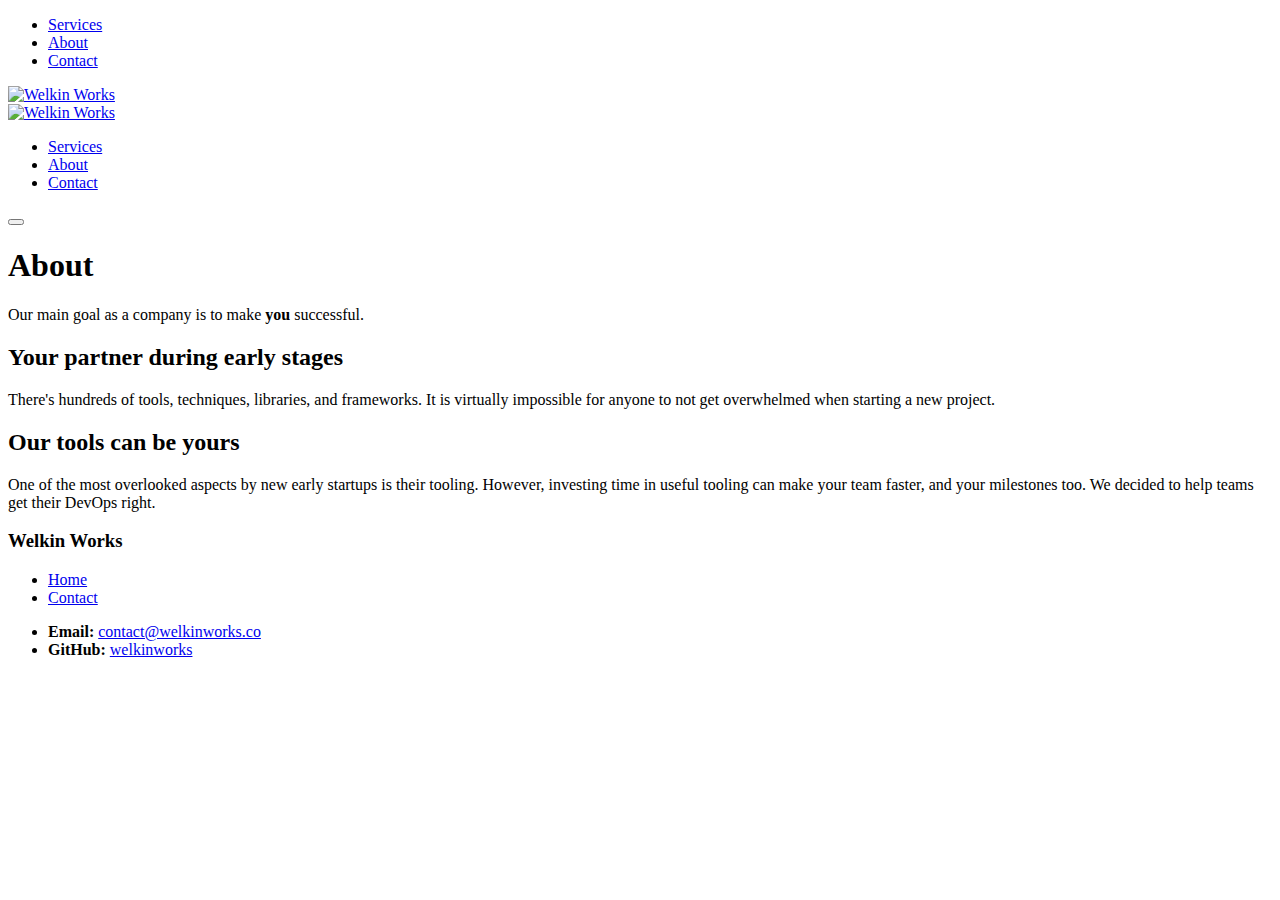
==== about/index.html @ 1e44976d "Updated index" ====
<!DOCTYPE html>
<html lang="en">

<head>
  






  <meta charset="utf-8">
  <meta http-equiv="x-ua-compatible" content="ie=edge">
  <title>About - Welkin Works</title>
  <meta name="viewport" content="width=device-width, initial-scale=1">
  
  <link rel="icon" href="/welkinworks.co/favicon-32x32.png">

  
  
  
  <link rel="stylesheet" href="/welkinworks.co/css/style.min.2967b8a50ca67b5256942f44239d432f8e8f567aa8e4707b174c8a6db2c1feaa.css">
  

  



</head>

<body class='page page-default-single'>
  






  <div id="main-menu-mobile" class="main-menu-mobile">
  <ul>
    
    
    <li class="menu-item-services">
      <a href="welkinworks.co/services/">
        <span>Services</span>
      </a>
    </li>
    
    <li class="menu-item-about active">
      <a href="welkinworks.co/about/">
        <span>About</span>
      </a>
    </li>
    
    <li class="menu-item-contact">
      <a href="welkinworks.co/contact/">
        <span>Contact</span>
      </a>
    </li>
    
  </ul>
</div>
  <div class="wrapper">
    <div class='header'>
  <div class="container">
    <div class="logo">
      <a href="welkinworks.co"><img alt="Welkin Works" src="/welkinworks.co/images/welkin-works-logo.svg" /></a>
    </div>
    <div class="logo-mobile">
      <a href="welkinworks.co"><img alt="Welkin Works" src="/welkinworks.co/images/logo-mobile.svg" /></a>
    </div>
    <div id="main-menu" class="main-menu">
  <ul>
    
    
    <li class="menu-item-services">
      <a href="welkinworks.co/services/">
        
        <span>Services</span>
      </a>
    </li>
    
    <li class="menu-item-about active">
      <a href="welkinworks.co/about/">
        
        <span>About</span>
      </a>
    </li>
    
    <li class="menu-item-contact">
      <a href="welkinworks.co/contact/">
        
        <span>Contact</span>
      </a>
    </li>
    
  </ul>
</div>
    <button id="toggle-main-menu-mobile" class="hamburger hamburger--slider" type="button" aria-label="Mobile Menu">
  <span class="hamburger-box">
    <span class="hamburger-inner"></span>
  </span>
</button>
  </div>
</div>

    
<div class="container pb-6 pt-6 pt-md-10 pb-md-10">
  <div class="row justify-content-start">
    <div class="col-12 col-md-8">
      <div class="service service-single">
        <h1 class="title">About</h1>
        <div class="content"><p>Our main goal as a company is to make <strong>you</strong> successful.</p>
<h2 id="your-partner-during-early-stages">Your partner during early stages</h2>
<p>There's hundreds of tools, techniques, libraries, and frameworks. It is
virtually impossible for anyone to not get overwhelmed when starting a new
project.</p>
<h2 id="our-tools-can-be-yours">Our tools can be yours</h2>
<p>One of the most overlooked aspects by new early startups is their tooling.
However, investing time in useful tooling can make your team faster, and
your milestones too. We decided to help teams get their DevOps right.</p>
</div>
      </div>
    </div>
  </div>
</div>

  </div>

  <div class="footer">
  <div class="container">
    <div class="row">
      <div class="col-12">
        <div class="footer-inner">
          <h3 class="footer-title">Welkin Works</h3>
          <ul>
            
            
            <li class="menu-item-home">
              <a href="welkinworks.co/">
                Home
              </a>
            </li>
            
            <li class="menu-item-contact">
              <a href="welkinworks.co/contact/">
                Contact
              </a>
            </li>
            
          </ul>
        </div>
      </div>
    </div>
  </div>
</div>
  <div class="sub-footer">
  <div class="container">
    <div class="row">
      <div class="col-12">
        <div class="sub-footer-inner">
          <ul>
            

            
            <li>
              <strong>Email: </strong>
              <a href="mailto:contact@welkinworks.co">
                contact@welkinworks.co
              </a>
            </li>
            

            
            <li>
              <strong>GitHub: </strong>
              <a href="https://github.com/welkinworks">
                welkinworks
              </a>
            </li>
            
          </ul>
          
        </div>
      </div>
    </div>
  </div>
</div>


  

  
  

  
  <script type="text/javascript" src="/welkinworks.co/js/scripts.min.bf1e1f7ae8e03db5f012356e825843facdff51c0a559cb0d27fe2bbe1db405c2.js"></script>
  

  






  
  <link href="https://fonts.googleapis.com/css?family=DM+Serif+Display&display=swap" rel="stylesheet">
</body>

</html>
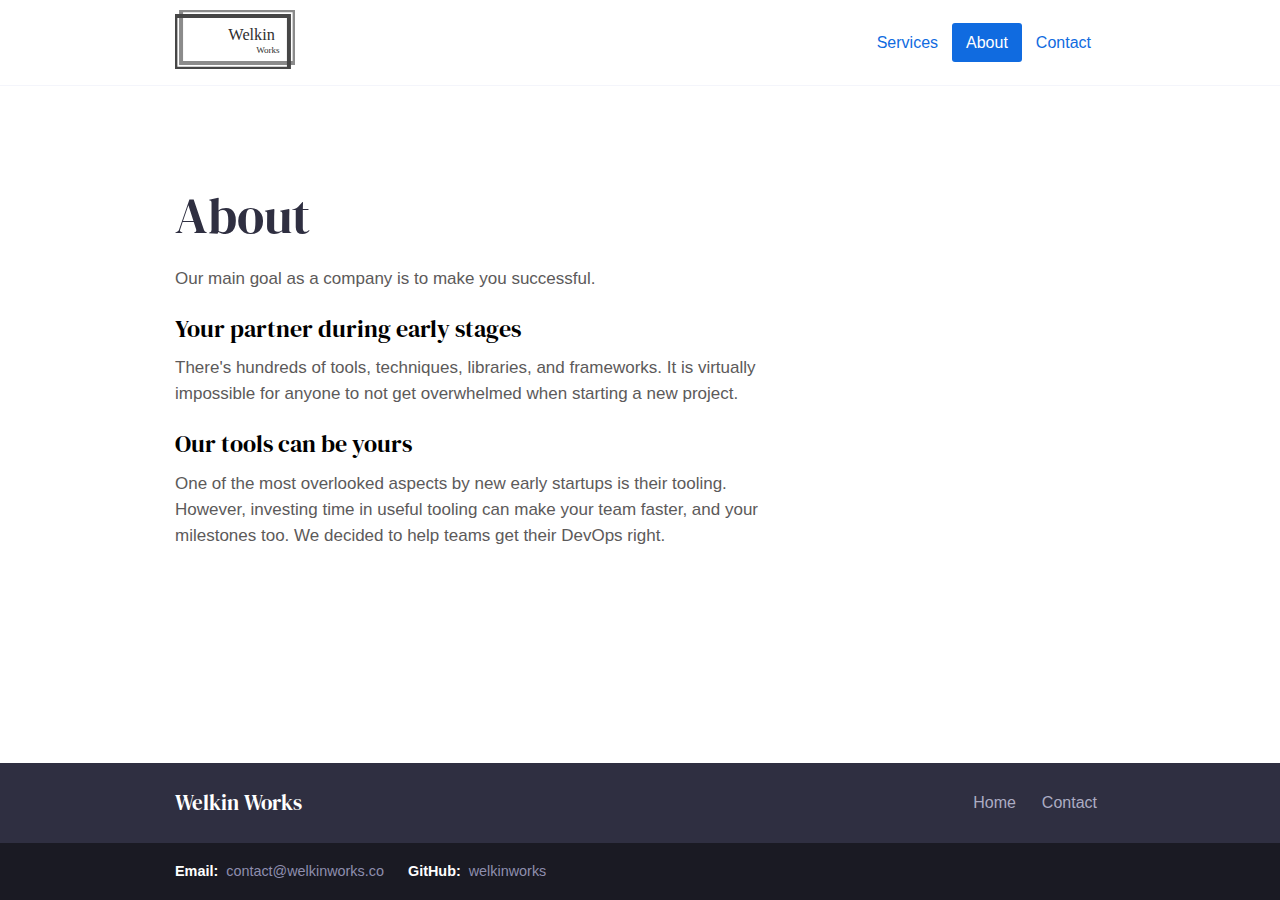
==== commit cbc19040: "Updated base url" ====
--- a/about/index.html
+++ b/about/index.html
@@ -14,12 +14,12 @@
   <title>About - Welkin Works</title>
   <meta name="viewport" content="width=device-width, initial-scale=1">
   
-  <link rel="icon" href="/welkinworks.co/favicon-32x32.png">
-
-  
-  
-  
-  <link rel="stylesheet" href="/welkinworks.co/css/style.min.2967b8a50ca67b5256942f44239d432f8e8f567aa8e4707b174c8a6db2c1feaa.css">
+  <link rel="icon" href="/favicon-32x32.png">
+
+  
+  
+  
+  <link rel="stylesheet" href="/css/style.min.403ed0ce31918770ffef5a52ab2bcefbfaa8325cd9ad7147a4f3c13bf2854dc5.css">
   
 
   
@@ -41,19 +41,19 @@
     
     
     <li class="menu-item-services">
-      <a href="welkinworks.co/services/">
+      <a href="/services/">
         <span>Services</span>
       </a>
     </li>
     
     <li class="menu-item-about active">
-      <a href="welkinworks.co/about/">
+      <a href="/about/">
         <span>About</span>
       </a>
     </li>
     
     <li class="menu-item-contact">
-      <a href="welkinworks.co/contact/">
+      <a href="/contact/">
         <span>Contact</span>
       </a>
     </li>
@@ -64,31 +64,33 @@
     <div class='header'>
   <div class="container">
     <div class="logo">
-      <a href="welkinworks.co"><img alt="Welkin Works" src="/welkinworks.co/images/welkin-works-logo.svg" /></a>
+      <a href="https://welkinworks.co/" type="image/svg+xml">
+          <img alt="Welkin Works" src="/images/welkin-works-logo.svg" />
+      </a>
     </div>
     <div class="logo-mobile">
-      <a href="welkinworks.co"><img alt="Welkin Works" src="/welkinworks.co/images/logo-mobile.svg" /></a>
+      <a href="https://welkinworks.co/"><img alt="Welkin Works" src="/images/logo-mobile.svg" /></a>
     </div>
     <div id="main-menu" class="main-menu">
   <ul>
     
     
     <li class="menu-item-services">
-      <a href="welkinworks.co/services/">
+      <a href="/services/">
         
         <span>Services</span>
       </a>
     </li>
     
     <li class="menu-item-about active">
-      <a href="welkinworks.co/about/">
+      <a href="/about/">
         
         <span>About</span>
       </a>
     </li>
     
     <li class="menu-item-contact">
-      <a href="welkinworks.co/contact/">
+      <a href="/contact/">
         
         <span>Contact</span>
       </a>
@@ -137,13 +139,13 @@
             
             
             <li class="menu-item-home">
-              <a href="welkinworks.co/">
+              <a href="/">
                 Home
               </a>
             </li>
             
             <li class="menu-item-contact">
-              <a href="welkinworks.co/contact/">
+              <a href="/contact/">
                 Contact
               </a>
             </li>
@@ -194,7 +196,7 @@
   
 
   
-  <script type="text/javascript" src="/welkinworks.co/js/scripts.min.bf1e1f7ae8e03db5f012356e825843facdff51c0a559cb0d27fe2bbe1db405c2.js"></script>
+  <script type="text/javascript" src="/js/scripts.min.bf1e1f7ae8e03db5f012356e825843facdff51c0a559cb0d27fe2bbe1db405c2.js"></script>
   
 
   
--- a/css/style.min.403ed0ce31918770ffef5a52ab2bcefbfaa8325cd9ad7147a4f3c13bf2854dc5.css
+++ b/css/style.min.403ed0ce31918770ffef5a52ab2bcefbfaa8325cd9ad7147a4f3c13bf2854dc5.css
@@ -0,0 +1,8 @@
+@import "https://fonts.googleapis.com/css?family=Montserrat&display=swap";/*!* Bootstrap Grid v4.3.1 (https://getbootstrap.com/)
+* Copyright 2011-2019 The Bootstrap Authors
+* Copyright 2011-2019 Twitter, Inc.
+* Licensed under MIT (https://github.com/twbs/bootstrap/blob/master/LICENSE)*/html{box-sizing:border-box;-ms-overflow-style:scrollbar}*,*::before,*::after{box-sizing:inherit}.container{width:100%;padding-right:15px;padding-left:15px;margin-right:auto;margin-left:auto}@media(min-width:576px){.container{max-width:566px}}@media(min-width:768px){.container{max-width:740px}}@media(min-width:992px){.container{max-width:960px}}@media(min-width:1300px){.container{max-width:1140px}}.container-fluid{width:100%;padding-right:15px;padding-left:15px;margin-right:auto;margin-left:auto}.row{display:flex;flex-wrap:wrap;margin-right:-15px;margin-left:-15px}.no-gutters{margin-right:0;margin-left:0}.no-gutters>.col,.no-gutters>[class*=col-]{padding-right:0;padding-left:0}.col-1,.col-2,.col-3,.col-4,.col-5,.col-6,.col-7,.col-8,.col-9,.col-10,.col-11,.col-12,.col,.col-auto,.col-sm-1,.col-sm-2,.col-sm-3,.col-sm-4,.col-sm-5,.col-sm-6,.col-sm-7,.col-sm-8,.col-sm-9,.col-sm-10,.col-sm-11,.col-sm-12,.col-sm,.col-sm-auto,.col-md-1,.col-md-2,.col-md-3,.col-md-4,.col-md-5,.col-md-6,.col-md-7,.col-md-8,.col-md-9,.col-md-10,.col-md-11,.col-md-12,.col-md,.col-md-auto,.col-lg-1,.col-lg-2,.col-lg-3,.col-lg-4,.col-lg-5,.col-lg-6,.col-lg-7,.col-lg-8,.col-lg-9,.col-lg-10,.col-lg-11,.col-lg-12,.col-lg,.col-lg-auto,.col-xl-1,.col-xl-2,.col-xl-3,.col-xl-4,.col-xl-5,.col-xl-6,.col-xl-7,.col-xl-8,.col-xl-9,.col-xl-10,.col-xl-11,.col-xl-12,.col-xl,.col-xl-auto{position:relative;width:100%;padding-right:15px;padding-left:15px}.col{flex-basis:0;flex-grow:1;max-width:100%}.col-auto{flex:0 0 auto;width:auto;max-width:100%}.col-1{flex:0 0 8.33333333%;max-width:8.33333333%}.col-2{flex:0 0 16.66666667%;max-width:16.66666667%}.col-3{flex:0 0 25%;max-width:25%}.col-4{flex:0 0 33.33333333%;max-width:33.33333333%}.col-5{flex:0 0 41.66666667%;max-width:41.66666667%}.col-6{flex:0 0 50%;max-width:50%}.col-7{flex:0 0 58.33333333%;max-width:58.33333333%}.col-8{flex:0 0 66.66666667%;max-width:66.66666667%}.col-9{flex:0 0 75%;max-width:75%}.col-10{flex:0 0 83.33333333%;max-width:83.33333333%}.col-11{flex:0 0 91.66666667%;max-width:91.66666667%}.col-12{flex:0 0 100%;max-width:100%}.order-first{order:-1}.order-last{order:13}.order-0{order:0}.order-1{order:1}.order-2{order:2}.order-3{order:3}.order-4{order:4}.order-5{order:5}.order-6{order:6}.order-7{order:7}.order-8{order:8}.order-9{order:9}.order-10{order:10}.order-11{order:11}.order-12{order:12}.offset-1{margin-left:8.33333333%}.offset-2{margin-left:16.66666667%}.offset-3{margin-left:25%}.offset-4{margin-left:33.33333333%}.offset-5{margin-left:41.66666667%}.offset-6{margin-left:50%}.offset-7{margin-left:58.33333333%}.offset-8{margin-left:66.66666667%}.offset-9{margin-left:75%}.offset-10{margin-left:83.33333333%}.offset-11{margin-left:91.66666667%}@media(min-width:576px){.col-sm{flex-basis:0;flex-grow:1;max-width:100%}.col-sm-auto{flex:0 0 auto;width:auto;max-width:100%}.col-sm-1{flex:0 0 8.33333333%;max-width:8.33333333%}.col-sm-2{flex:0 0 16.66666667%;max-width:16.66666667%}.col-sm-3{flex:0 0 25%;max-width:25%}.col-sm-4{flex:0 0 33.33333333%;max-width:33.33333333%}.col-sm-5{flex:0 0 41.66666667%;max-width:41.66666667%}.col-sm-6{flex:0 0 50%;max-width:50%}.col-sm-7{flex:0 0 58.33333333%;max-width:58.33333333%}.col-sm-8{flex:0 0 66.66666667%;max-width:66.66666667%}.col-sm-9{flex:0 0 75%;max-width:75%}.col-sm-10{flex:0 0 83.33333333%;max-width:83.33333333%}.col-sm-11{flex:0 0 91.66666667%;max-width:91.66666667%}.col-sm-12{flex:0 0 100%;max-width:100%}.order-sm-first{order:-1}.order-sm-last{order:13}.order-sm-0{order:0}.order-sm-1{order:1}.order-sm-2{order:2}.order-sm-3{order:3}.order-sm-4{order:4}.order-sm-5{order:5}.order-sm-6{order:6}.order-sm-7{order:7}.order-sm-8{order:8}.order-sm-9{order:9}.order-sm-10{order:10}.order-sm-11{order:11}.order-sm-12{order:12}.offset-sm-0{margin-left:0}.offset-sm-1{margin-left:8.33333333%}.offset-sm-2{margin-left:16.66666667%}.offset-sm-3{margin-left:25%}.offset-sm-4{margin-left:33.33333333%}.offset-sm-5{margin-left:41.66666667%}.offset-sm-6{margin-left:50%}.offset-sm-7{margin-left:58.33333333%}.offset-sm-8{margin-left:66.66666667%}.offset-sm-9{margin-left:75%}.offset-sm-10{margin-left:83.33333333%}.offset-sm-11{margin-left:91.66666667%}}@media(min-width:768px){.col-md{flex-basis:0;flex-grow:1;max-width:100%}.col-md-auto{flex:0 0 auto;width:auto;max-width:100%}.col-md-1{flex:0 0 8.33333333%;max-width:8.33333333%}.col-md-2{flex:0 0 16.66666667%;max-width:16.66666667%}.col-md-3{flex:0 0 25%;max-width:25%}.col-md-4{flex:0 0 33.33333333%;max-width:33.33333333%}.col-md-5{flex:0 0 41.66666667%;max-width:41.66666667%}.col-md-6{flex:0 0 50%;max-width:50%}.col-md-7{flex:0 0 58.33333333%;max-width:58.33333333%}.col-md-8{flex:0 0 66.66666667%;max-width:66.66666667%}.col-md-9{flex:0 0 75%;max-width:75%}.col-md-10{flex:0 0 83.33333333%;max-width:83.33333333%}.col-md-11{flex:0 0 91.66666667%;max-width:91.66666667%}.col-md-12{flex:0 0 100%;max-width:100%}.order-md-first{order:-1}.order-md-last{order:13}.order-md-0{order:0}.order-md-1{order:1}.order-md-2{order:2}.order-md-3{order:3}.order-md-4{order:4}.order-md-5{order:5}.order-md-6{order:6}.order-md-7{order:7}.order-md-8{order:8}.order-md-9{order:9}.order-md-10{order:10}.order-md-11{order:11}.order-md-12{order:12}.offset-md-0{margin-left:0}.offset-md-1{margin-left:8.33333333%}.offset-md-2{margin-left:16.66666667%}.offset-md-3{margin-left:25%}.offset-md-4{margin-left:33.33333333%}.offset-md-5{margin-left:41.66666667%}.offset-md-6{margin-left:50%}.offset-md-7{margin-left:58.33333333%}.offset-md-8{margin-left:66.66666667%}.offset-md-9{margin-left:75%}.offset-md-10{margin-left:83.33333333%}.offset-md-11{margin-left:91.66666667%}}@media(min-width:992px){.col-lg{flex-basis:0;flex-grow:1;max-width:100%}.col-lg-auto{flex:0 0 auto;width:auto;max-width:100%}.col-lg-1{flex:0 0 8.33333333%;max-width:8.33333333%}.col-lg-2{flex:0 0 16.66666667%;max-width:16.66666667%}.col-lg-3{flex:0 0 25%;max-width:25%}.col-lg-4{flex:0 0 33.33333333%;max-width:33.33333333%}.col-lg-5{flex:0 0 41.66666667%;max-width:41.66666667%}.col-lg-6{flex:0 0 50%;max-width:50%}.col-lg-7{flex:0 0 58.33333333%;max-width:58.33333333%}.col-lg-8{flex:0 0 66.66666667%;max-width:66.66666667%}.col-lg-9{flex:0 0 75%;max-width:75%}.col-lg-10{flex:0 0 83.33333333%;max-width:83.33333333%}.col-lg-11{flex:0 0 91.66666667%;max-width:91.66666667%}.col-lg-12{flex:0 0 100%;max-width:100%}.order-lg-first{order:-1}.order-lg-last{order:13}.order-lg-0{order:0}.order-lg-1{order:1}.order-lg-2{order:2}.order-lg-3{order:3}.order-lg-4{order:4}.order-lg-5{order:5}.order-lg-6{order:6}.order-lg-7{order:7}.order-lg-8{order:8}.order-lg-9{order:9}.order-lg-10{order:10}.order-lg-11{order:11}.order-lg-12{order:12}.offset-lg-0{margin-left:0}.offset-lg-1{margin-left:8.33333333%}.offset-lg-2{margin-left:16.66666667%}.offset-lg-3{margin-left:25%}.offset-lg-4{margin-left:33.33333333%}.offset-lg-5{margin-left:41.66666667%}.offset-lg-6{margin-left:50%}.offset-lg-7{margin-left:58.33333333%}.offset-lg-8{margin-left:66.66666667%}.offset-lg-9{margin-left:75%}.offset-lg-10{margin-left:83.33333333%}.offset-lg-11{margin-left:91.66666667%}}@media(min-width:1300px){.col-xl{flex-basis:0;flex-grow:1;max-width:100%}.col-xl-auto{flex:0 0 auto;width:auto;max-width:100%}.col-xl-1{flex:0 0 8.33333333%;max-width:8.33333333%}.col-xl-2{flex:0 0 16.66666667%;max-width:16.66666667%}.col-xl-3{flex:0 0 25%;max-width:25%}.col-xl-4{flex:0 0 33.33333333%;max-width:33.33333333%}.col-xl-5{flex:0 0 41.66666667%;max-width:41.66666667%}.col-xl-6{flex:0 0 50%;max-width:50%}.col-xl-7{flex:0 0 58.33333333%;max-width:58.33333333%}.col-xl-8{flex:0 0 66.66666667%;max-width:66.66666667%}.col-xl-9{flex:0 0 75%;max-width:75%}.col-xl-10{flex:0 0 83.33333333%;max-width:83.33333333%}.col-xl-11{flex:0 0 91.66666667%;max-width:91.66666667%}.col-xl-12{flex:0 0 100%;max-width:100%}.order-xl-first{order:-1}.order-xl-last{order:13}.order-xl-0{order:0}.order-xl-1{order:1}.order-xl-2{order:2}.order-xl-3{order:3}.order-xl-4{order:4}.order-xl-5{order:5}.order-xl-6{order:6}.order-xl-7{order:7}.order-xl-8{order:8}.order-xl-9{order:9}.order-xl-10{order:10}.order-xl-11{order:11}.order-xl-12{order:12}.offset-xl-0{margin-left:0}.offset-xl-1{margin-left:8.33333333%}.offset-xl-2{margin-left:16.66666667%}.offset-xl-3{margin-left:25%}.offset-xl-4{margin-left:33.33333333%}.offset-xl-5{margin-left:41.66666667%}.offset-xl-6{margin-left:50%}.offset-xl-7{margin-left:58.33333333%}.offset-xl-8{margin-left:66.66666667%}.offset-xl-9{margin-left:75%}.offset-xl-10{margin-left:83.33333333%}.offset-xl-11{margin-left:91.66666667%}}.d-none{display:none!important}.d-inline{display:inline!important}.d-inline-block{display:inline-block!important}.d-block{display:block!important}.d-table{display:table!important}.d-table-row{display:table-row!important}.d-table-cell{display:table-cell!important}.d-flex{display:flex!important}.d-inline-flex{display:inline-flex!important}@media(min-width:576px){.d-sm-none{display:none!important}.d-sm-inline{display:inline!important}.d-sm-inline-block{display:inline-block!important}.d-sm-block{display:block!important}.d-sm-table{display:table!important}.d-sm-table-row{display:table-row!important}.d-sm-table-cell{display:table-cell!important}.d-sm-flex{display:flex!important}.d-sm-inline-flex{display:inline-flex!important}}@media(min-width:768px){.d-md-none{display:none!important}.d-md-inline{display:inline!important}.d-md-inline-block{display:inline-block!important}.d-md-block{display:block!important}.d-md-table{display:table!important}.d-md-table-row{display:table-row!important}.d-md-table-cell{display:table-cell!important}.d-md-flex{display:flex!important}.d-md-inline-flex{display:inline-flex!important}}@media(min-width:992px){.d-lg-none{display:none!important}.d-lg-inline{display:inline!important}.d-lg-inline-block{display:inline-block!important}.d-lg-block{display:block!important}.d-lg-table{display:table!important}.d-lg-table-row{display:table-row!important}.d-lg-table-cell{display:table-cell!important}.d-lg-flex{display:flex!important}.d-lg-inline-flex{display:inline-flex!important}}@media(min-width:1300px){.d-xl-none{display:none!important}.d-xl-inline{display:inline!important}.d-xl-inline-block{display:inline-block!important}.d-xl-block{display:block!important}.d-xl-table{display:table!important}.d-xl-table-row{display:table-row!important}.d-xl-table-cell{display:table-cell!important}.d-xl-flex{display:flex!important}.d-xl-inline-flex{display:inline-flex!important}}@media print{.d-print-none{display:none!important}.d-print-inline{display:inline!important}.d-print-inline-block{display:inline-block!important}.d-print-block{display:block!important}.d-print-table{display:table!important}.d-print-table-row{display:table-row!important}.d-print-table-cell{display:table-cell!important}.d-print-flex{display:flex!important}.d-print-inline-flex{display:inline-flex!important}}.flex-row{flex-direction:row!important}.flex-column{flex-direction:column!important}.flex-row-reverse{flex-direction:row-reverse!important}.flex-column-reverse{flex-direction:column-reverse!important}.flex-wrap{flex-wrap:wrap!important}.flex-nowrap{flex-wrap:nowrap!important}.flex-wrap-reverse{flex-wrap:wrap-reverse!important}.flex-fill{flex:1 1 auto!important}.flex-grow-0{flex-grow:0!important}.flex-grow-1{flex-grow:1!important}.flex-shrink-0{flex-shrink:0!important}.flex-shrink-1{flex-shrink:1!important}.justify-content-start{justify-content:flex-start!important}.justify-content-end{justify-content:flex-end!important}.justify-content-center{justify-content:center!important}.justify-content-between{justify-content:space-between!important}.justify-content-around{justify-content:space-around!important}.align-items-start{align-items:flex-start!important}.align-items-end{align-items:flex-end!important}.align-items-center{align-items:center!important}.align-items-baseline{align-items:baseline!important}.align-items-stretch{align-items:stretch!important}.align-content-start{align-content:flex-start!important}.align-content-end{align-content:flex-end!important}.align-content-center{align-content:center!important}.align-content-between{align-content:space-between!important}.align-content-around{align-content:space-around!important}.align-content-stretch{align-content:stretch!important}.align-self-auto{align-self:auto!important}.align-self-start{align-self:flex-start!important}.align-self-end{align-self:flex-end!important}.align-self-center{align-self:center!important}.align-self-baseline{align-self:baseline!important}.align-self-stretch{align-self:stretch!important}@media(min-width:576px){.flex-sm-row{flex-direction:row!important}.flex-sm-column{flex-direction:column!important}.flex-sm-row-reverse{flex-direction:row-reverse!important}.flex-sm-column-reverse{flex-direction:column-reverse!important}.flex-sm-wrap{flex-wrap:wrap!important}.flex-sm-nowrap{flex-wrap:nowrap!important}.flex-sm-wrap-reverse{flex-wrap:wrap-reverse!important}.flex-sm-fill{flex:1 1 auto!important}.flex-sm-grow-0{flex-grow:0!important}.flex-sm-grow-1{flex-grow:1!important}.flex-sm-shrink-0{flex-shrink:0!important}.flex-sm-shrink-1{flex-shrink:1!important}.justify-content-sm-start{justify-content:flex-start!important}.justify-content-sm-end{justify-content:flex-end!important}.justify-content-sm-center{justify-content:center!important}.justify-content-sm-between{justify-content:space-between!important}.justify-content-sm-around{justify-content:space-around!important}.align-items-sm-start{align-items:flex-start!important}.align-items-sm-end{align-items:flex-end!important}.align-items-sm-center{align-items:center!important}.align-items-sm-baseline{align-items:baseline!important}.align-items-sm-stretch{align-items:stretch!important}.align-content-sm-start{align-content:flex-start!important}.align-content-sm-end{align-content:flex-end!important}.align-content-sm-center{align-content:center!important}.align-content-sm-between{align-content:space-between!important}.align-content-sm-around{align-content:space-around!important}.align-content-sm-stretch{align-content:stretch!important}.align-self-sm-auto{align-self:auto!important}.align-self-sm-start{align-self:flex-start!important}.align-self-sm-end{align-self:flex-end!important}.align-self-sm-center{align-self:center!important}.align-self-sm-baseline{align-self:baseline!important}.align-self-sm-stretch{align-self:stretch!important}}@media(min-width:768px){.flex-md-row{flex-direction:row!important}.flex-md-column{flex-direction:column!important}.flex-md-row-reverse{flex-direction:row-reverse!important}.flex-md-column-reverse{flex-direction:column-reverse!important}.flex-md-wrap{flex-wrap:wrap!important}.flex-md-nowrap{flex-wrap:nowrap!important}.flex-md-wrap-reverse{flex-wrap:wrap-reverse!important}.flex-md-fill{flex:1 1 auto!important}.flex-md-grow-0{flex-grow:0!important}.flex-md-grow-1{flex-grow:1!important}.flex-md-shrink-0{flex-shrink:0!important}.flex-md-shrink-1{flex-shrink:1!important}.justify-content-md-start{justify-content:flex-start!important}.justify-content-md-end{justify-content:flex-end!important}.justify-content-md-center{justify-content:center!important}.justify-content-md-between{justify-content:space-between!important}.justify-content-md-around{justify-content:space-around!important}.align-items-md-start{align-items:flex-start!important}.align-items-md-end{align-items:flex-end!important}.align-items-md-center{align-items:center!important}.align-items-md-baseline{align-items:baseline!important}.align-items-md-stretch{align-items:stretch!important}.align-content-md-start{align-content:flex-start!important}.align-content-md-end{align-content:flex-end!important}.align-content-md-center{align-content:center!important}.align-content-md-between{align-content:space-between!important}.align-content-md-around{align-content:space-around!important}.align-content-md-stretch{align-content:stretch!important}.align-self-md-auto{align-self:auto!important}.align-self-md-start{align-self:flex-start!important}.align-self-md-end{align-self:flex-end!important}.align-self-md-center{align-self:center!important}.align-self-md-baseline{align-self:baseline!important}.align-self-md-stretch{align-self:stretch!important}}@media(min-width:992px){.flex-lg-row{flex-direction:row!important}.flex-lg-column{flex-direction:column!important}.flex-lg-row-reverse{flex-direction:row-reverse!important}.flex-lg-column-reverse{flex-direction:column-reverse!important}.flex-lg-wrap{flex-wrap:wrap!important}.flex-lg-nowrap{flex-wrap:nowrap!important}.flex-lg-wrap-reverse{flex-wrap:wrap-reverse!important}.flex-lg-fill{flex:1 1 auto!important}.flex-lg-grow-0{flex-grow:0!important}.flex-lg-grow-1{flex-grow:1!important}.flex-lg-shrink-0{flex-shrink:0!important}.flex-lg-shrink-1{flex-shrink:1!important}.justify-content-lg-start{justify-content:flex-start!important}.justify-content-lg-end{justify-content:flex-end!important}.justify-content-lg-center{justify-content:center!important}.justify-content-lg-between{justify-content:space-between!important}.justify-content-lg-around{justify-content:space-around!important}.align-items-lg-start{align-items:flex-start!important}.align-items-lg-end{align-items:flex-end!important}.align-items-lg-center{align-items:center!important}.align-items-lg-baseline{align-items:baseline!important}.align-items-lg-stretch{align-items:stretch!important}.align-content-lg-start{align-content:flex-start!important}.align-content-lg-end{align-content:flex-end!important}.align-content-lg-center{align-content:center!important}.align-content-lg-between{align-content:space-between!important}.align-content-lg-around{align-content:space-around!important}.align-content-lg-stretch{align-content:stretch!important}.align-self-lg-auto{align-self:auto!important}.align-self-lg-start{align-self:flex-start!important}.align-self-lg-end{align-self:flex-end!important}.align-self-lg-center{align-self:center!important}.align-self-lg-baseline{align-self:baseline!important}.align-self-lg-stretch{align-self:stretch!important}}@media(min-width:1300px){.flex-xl-row{flex-direction:row!important}.flex-xl-column{flex-direction:column!important}.flex-xl-row-reverse{flex-direction:row-reverse!important}.flex-xl-column-reverse{flex-direction:column-reverse!important}.flex-xl-wrap{flex-wrap:wrap!important}.flex-xl-nowrap{flex-wrap:nowrap!important}.flex-xl-wrap-reverse{flex-wrap:wrap-reverse!important}.flex-xl-fill{flex:1 1 auto!important}.flex-xl-grow-0{flex-grow:0!important}.flex-xl-grow-1{flex-grow:1!important}.flex-xl-shrink-0{flex-shrink:0!important}.flex-xl-shrink-1{flex-shrink:1!important}.justify-content-xl-start{justify-content:flex-start!important}.justify-content-xl-end{justify-content:flex-end!important}.justify-content-xl-center{justify-content:center!important}.justify-content-xl-between{justify-content:space-between!important}.justify-content-xl-around{justify-content:space-around!important}.align-items-xl-start{align-items:flex-start!important}.align-items-xl-end{align-items:flex-end!important}.align-items-xl-center{align-items:center!important}.align-items-xl-baseline{align-items:baseline!important}.align-items-xl-stretch{align-items:stretch!important}.align-content-xl-start{align-content:flex-start!important}.align-content-xl-end{align-content:flex-end!important}.align-content-xl-center{align-content:center!important}.align-content-xl-between{align-content:space-between!important}.align-content-xl-around{align-content:space-around!important}.align-content-xl-stretch{align-content:stretch!important}.align-self-xl-auto{align-self:auto!important}.align-self-xl-start{align-self:flex-start!important}.align-self-xl-end{align-self:flex-end!important}.align-self-xl-center{align-self:center!important}.align-self-xl-baseline{align-self:baseline!important}.align-self-xl-stretch{align-self:stretch!important}}.m-0{margin:0!important}.mt-0,.my-0{margin-top:0!important}.mr-0,.mx-0{margin-right:0!important}.mb-0,.my-0{margin-bottom:0!important}.ml-0,.mx-0{margin-left:0!important}.m-1{margin:10px!important}.mt-1,.my-1{margin-top:10px!important}.mr-1,.mx-1{margin-right:10px!important}.mb-1,.my-1{margin-bottom:10px!important}.ml-1,.mx-1{margin-left:10px!important}.m-2{margin:20px!important}.mt-2,.my-2{margin-top:20px!important}.mr-2,.mx-2{margin-right:20px!important}.mb-2,.my-2{margin-bottom:20px!important}.ml-2,.mx-2{margin-left:20px!important}.m-3{margin:30px!important}.mt-3,.my-3{margin-top:30px!important}.mr-3,.mx-3{margin-right:30px!important}.mb-3,.my-3{margin-bottom:30px!important}.ml-3,.mx-3{margin-left:30px!important}.m-4{margin:40px!important}.mt-4,.my-4{margin-top:40px!important}.mr-4,.mx-4{margin-right:40px!important}.mb-4,.my-4{margin-bottom:40px!important}.ml-4,.mx-4{margin-left:40px!important}.m-5{margin:50px!important}.mt-5,.my-5{margin-top:50px!important}.mr-5,.mx-5{margin-right:50px!important}.mb-5,.my-5{margin-bottom:50px!important}.ml-5,.mx-5{margin-left:50px!important}.m-6{margin:60px!important}.mt-6,.my-6{margin-top:60px!important}.mr-6,.mx-6{margin-right:60px!important}.mb-6,.my-6{margin-bottom:60px!important}.ml-6,.mx-6{margin-left:60px!important}.m-7{margin:70px!important}.mt-7,.my-7{margin-top:70px!important}.mr-7,.mx-7{margin-right:70px!important}.mb-7,.my-7{margin-bottom:70px!important}.ml-7,.mx-7{margin-left:70px!important}.m-8{margin:80px!important}.mt-8,.my-8{margin-top:80px!important}.mr-8,.mx-8{margin-right:80px!important}.mb-8,.my-8{margin-bottom:80px!important}.ml-8,.mx-8{margin-left:80px!important}.m-9{margin:90px!important}.mt-9,.my-9{margin-top:90px!important}.mr-9,.mx-9{margin-right:90px!important}.mb-9,.my-9{margin-bottom:90px!important}.ml-9,.mx-9{margin-left:90px!important}.m-10{margin:100px!important}.mt-10,.my-10{margin-top:100px!important}.mr-10,.mx-10{margin-right:100px!important}.mb-10,.my-10{margin-bottom:100px!important}.ml-10,.mx-10{margin-left:100px!important}.p-0{padding:0!important}.pt-0,.py-0{padding-top:0!important}.pr-0,.px-0{padding-right:0!important}.pb-0,.py-0{padding-bottom:0!important}.pl-0,.px-0{padding-left:0!important}.p-1{padding:10px!important}.pt-1,.py-1{padding-top:10px!important}.pr-1,.px-1{padding-right:10px!important}.pb-1,.py-1{padding-bottom:10px!important}.pl-1,.px-1{padding-left:10px!important}.p-2{padding:20px!important}.pt-2,.py-2{padding-top:20px!important}.pr-2,.px-2{padding-right:20px!important}.pb-2,.py-2{padding-bottom:20px!important}.pl-2,.px-2{padding-left:20px!important}.p-3{padding:30px!important}.pt-3,.py-3{padding-top:30px!important}.pr-3,.px-3{padding-right:30px!important}.pb-3,.py-3{padding-bottom:30px!important}.pl-3,.px-3{padding-left:30px!important}.p-4{padding:40px!important}.pt-4,.py-4{padding-top:40px!important}.pr-4,.px-4{padding-right:40px!important}.pb-4,.py-4{padding-bottom:40px!important}.pl-4,.px-4{padding-left:40px!important}.p-5{padding:50px!important}.pt-5,.py-5{padding-top:50px!important}.pr-5,.px-5{padding-right:50px!important}.pb-5,.py-5{padding-bottom:50px!important}.pl-5,.px-5{padding-left:50px!important}.p-6{padding:60px!important}.pt-6,.py-6{padding-top:60px!important}.pr-6,.px-6{padding-right:60px!important}.pb-6,.py-6{padding-bottom:60px!important}.pl-6,.px-6{padding-left:60px!important}.p-7{padding:70px!important}.pt-7,.py-7{padding-top:70px!important}.pr-7,.px-7{padding-right:70px!important}.pb-7,.py-7{padding-bottom:70px!important}.pl-7,.px-7{padding-left:70px!important}.p-8{padding:80px!important}.pt-8,.py-8{padding-top:80px!important}.pr-8,.px-8{padding-right:80px!important}.pb-8,.py-8{padding-bottom:80px!important}.pl-8,.px-8{padding-left:80px!important}.p-9{padding:90px!important}.pt-9,.py-9{padding-top:90px!important}.pr-9,.px-9{padding-right:90px!important}.pb-9,.py-9{padding-bottom:90px!important}.pl-9,.px-9{padding-left:90px!important}.p-10{padding:100px!important}.pt-10,.py-10{padding-top:100px!important}.pr-10,.px-10{padding-right:100px!important}.pb-10,.py-10{padding-bottom:100px!important}.pl-10,.px-10{padding-left:100px!important}.m-n1{margin:-10px!important}.mt-n1,.my-n1{margin-top:-10px!important}.mr-n1,.mx-n1{margin-right:-10px!important}.mb-n1,.my-n1{margin-bottom:-10px!important}.ml-n1,.mx-n1{margin-left:-10px!important}.m-n2{margin:-20px!important}.mt-n2,.my-n2{margin-top:-20px!important}.mr-n2,.mx-n2{margin-right:-20px!important}.mb-n2,.my-n2{margin-bottom:-20px!important}.ml-n2,.mx-n2{margin-left:-20px!important}.m-n3{margin:-30px!important}.mt-n3,.my-n3{margin-top:-30px!important}.mr-n3,.mx-n3{margin-right:-30px!important}.mb-n3,.my-n3{margin-bottom:-30px!important}.ml-n3,.mx-n3{margin-left:-30px!important}.m-n4{margin:-40px!important}.mt-n4,.my-n4{margin-top:-40px!important}.mr-n4,.mx-n4{margin-right:-40px!important}.mb-n4,.my-n4{margin-bottom:-40px!important}.ml-n4,.mx-n4{margin-left:-40px!important}.m-n5{margin:-50px!important}.mt-n5,.my-n5{margin-top:-50px!important}.mr-n5,.mx-n5{margin-right:-50px!important}.mb-n5,.my-n5{margin-bottom:-50px!important}.ml-n5,.mx-n5{margin-left:-50px!important}.m-n6{margin:-60px!important}.mt-n6,.my-n6{margin-top:-60px!important}.mr-n6,.mx-n6{margin-right:-60px!important}.mb-n6,.my-n6{margin-bottom:-60px!important}.ml-n6,.mx-n6{margin-left:-60px!important}.m-n7{margin:-70px!important}.mt-n7,.my-n7{margin-top:-70px!important}.mr-n7,.mx-n7{margin-right:-70px!important}.mb-n7,.my-n7{margin-bottom:-70px!important}.ml-n7,.mx-n7{margin-left:-70px!important}.m-n8{margin:-80px!important}.mt-n8,.my-n8{margin-top:-80px!important}.mr-n8,.mx-n8{margin-right:-80px!important}.mb-n8,.my-n8{margin-bottom:-80px!important}.ml-n8,.mx-n8{margin-left:-80px!important}.m-n9{margin:-90px!important}.mt-n9,.my-n9{margin-top:-90px!important}.mr-n9,.mx-n9{margin-right:-90px!important}.mb-n9,.my-n9{margin-bottom:-90px!important}.ml-n9,.mx-n9{margin-left:-90px!important}.m-n10{margin:-100px!important}.mt-n10,.my-n10{margin-top:-100px!important}.mr-n10,.mx-n10{margin-right:-100px!important}.mb-n10,.my-n10{margin-bottom:-100px!important}.ml-n10,.mx-n10{margin-left:-100px!important}.m-auto{margin:auto!important}.mt-auto,.my-auto{margin-top:auto!important}.mr-auto,.mx-auto{margin-right:auto!important}.mb-auto,.my-auto{margin-bottom:auto!important}.ml-auto,.mx-auto{margin-left:auto!important}@media(min-width:576px){.m-sm-0{margin:0!important}.mt-sm-0,.my-sm-0{margin-top:0!important}.mr-sm-0,.mx-sm-0{margin-right:0!important}.mb-sm-0,.my-sm-0{margin-bottom:0!important}.ml-sm-0,.mx-sm-0{margin-left:0!important}.m-sm-1{margin:10px!important}.mt-sm-1,.my-sm-1{margin-top:10px!important}.mr-sm-1,.mx-sm-1{margin-right:10px!important}.mb-sm-1,.my-sm-1{margin-bottom:10px!important}.ml-sm-1,.mx-sm-1{margin-left:10px!important}.m-sm-2{margin:20px!important}.mt-sm-2,.my-sm-2{margin-top:20px!important}.mr-sm-2,.mx-sm-2{margin-right:20px!important}.mb-sm-2,.my-sm-2{margin-bottom:20px!important}.ml-sm-2,.mx-sm-2{margin-left:20px!important}.m-sm-3{margin:30px!important}.mt-sm-3,.my-sm-3{margin-top:30px!important}.mr-sm-3,.mx-sm-3{margin-right:30px!important}.mb-sm-3,.my-sm-3{margin-bottom:30px!important}.ml-sm-3,.mx-sm-3{margin-left:30px!important}.m-sm-4{margin:40px!important}.mt-sm-4,.my-sm-4{margin-top:40px!important}.mr-sm-4,.mx-sm-4{margin-right:40px!important}.mb-sm-4,.my-sm-4{margin-bottom:40px!important}.ml-sm-4,.mx-sm-4{margin-left:40px!important}.m-sm-5{margin:50px!important}.mt-sm-5,.my-sm-5{margin-top:50px!important}.mr-sm-5,.mx-sm-5{margin-right:50px!important}.mb-sm-5,.my-sm-5{margin-bottom:50px!important}.ml-sm-5,.mx-sm-5{margin-left:50px!important}.m-sm-6{margin:60px!important}.mt-sm-6,.my-sm-6{margin-top:60px!important}.mr-sm-6,.mx-sm-6{margin-right:60px!important}.mb-sm-6,.my-sm-6{margin-bottom:60px!important}.ml-sm-6,.mx-sm-6{margin-left:60px!important}.m-sm-7{margin:70px!important}.mt-sm-7,.my-sm-7{margin-top:70px!important}.mr-sm-7,.mx-sm-7{margin-right:70px!important}.mb-sm-7,.my-sm-7{margin-bottom:70px!important}.ml-sm-7,.mx-sm-7{margin-left:70px!important}.m-sm-8{margin:80px!important}.mt-sm-8,.my-sm-8{margin-top:80px!important}.mr-sm-8,.mx-sm-8{margin-right:80px!important}.mb-sm-8,.my-sm-8{margin-bottom:80px!important}.ml-sm-8,.mx-sm-8{margin-left:80px!important}.m-sm-9{margin:90px!important}.mt-sm-9,.my-sm-9{margin-top:90px!important}.mr-sm-9,.mx-sm-9{margin-right:90px!important}.mb-sm-9,.my-sm-9{margin-bottom:90px!important}.ml-sm-9,.mx-sm-9{margin-left:90px!important}.m-sm-10{margin:100px!important}.mt-sm-10,.my-sm-10{margin-top:100px!important}.mr-sm-10,.mx-sm-10{margin-right:100px!important}.mb-sm-10,.my-sm-10{margin-bottom:100px!important}.ml-sm-10,.mx-sm-10{margin-left:100px!important}.p-sm-0{padding:0!important}.pt-sm-0,.py-sm-0{padding-top:0!important}.pr-sm-0,.px-sm-0{padding-right:0!important}.pb-sm-0,.py-sm-0{padding-bottom:0!important}.pl-sm-0,.px-sm-0{padding-left:0!important}.p-sm-1{padding:10px!important}.pt-sm-1,.py-sm-1{padding-top:10px!important}.pr-sm-1,.px-sm-1{padding-right:10px!important}.pb-sm-1,.py-sm-1{padding-bottom:10px!important}.pl-sm-1,.px-sm-1{padding-left:10px!important}.p-sm-2{padding:20px!important}.pt-sm-2,.py-sm-2{padding-top:20px!important}.pr-sm-2,.px-sm-2{padding-right:20px!important}.pb-sm-2,.py-sm-2{padding-bottom:20px!important}.pl-sm-2,.px-sm-2{padding-left:20px!important}.p-sm-3{padding:30px!important}.pt-sm-3,.py-sm-3{padding-top:30px!important}.pr-sm-3,.px-sm-3{padding-right:30px!important}.pb-sm-3,.py-sm-3{padding-bottom:30px!important}.pl-sm-3,.px-sm-3{padding-left:30px!important}.p-sm-4{padding:40px!important}.pt-sm-4,.py-sm-4{padding-top:40px!important}.pr-sm-4,.px-sm-4{padding-right:40px!important}.pb-sm-4,.py-sm-4{padding-bottom:40px!important}.pl-sm-4,.px-sm-4{padding-left:40px!important}.p-sm-5{padding:50px!important}.pt-sm-5,.py-sm-5{padding-top:50px!important}.pr-sm-5,.px-sm-5{padding-right:50px!important}.pb-sm-5,.py-sm-5{padding-bottom:50px!important}.pl-sm-5,.px-sm-5{padding-left:50px!important}.p-sm-6{padding:60px!important}.pt-sm-6,.py-sm-6{padding-top:60px!important}.pr-sm-6,.px-sm-6{padding-right:60px!important}.pb-sm-6,.py-sm-6{padding-bottom:60px!important}.pl-sm-6,.px-sm-6{padding-left:60px!important}.p-sm-7{padding:70px!important}.pt-sm-7,.py-sm-7{padding-top:70px!important}.pr-sm-7,.px-sm-7{padding-right:70px!important}.pb-sm-7,.py-sm-7{padding-bottom:70px!important}.pl-sm-7,.px-sm-7{padding-left:70px!important}.p-sm-8{padding:80px!important}.pt-sm-8,.py-sm-8{padding-top:80px!important}.pr-sm-8,.px-sm-8{padding-right:80px!important}.pb-sm-8,.py-sm-8{padding-bottom:80px!important}.pl-sm-8,.px-sm-8{padding-left:80px!important}.p-sm-9{padding:90px!important}.pt-sm-9,.py-sm-9{padding-top:90px!important}.pr-sm-9,.px-sm-9{padding-right:90px!important}.pb-sm-9,.py-sm-9{padding-bottom:90px!important}.pl-sm-9,.px-sm-9{padding-left:90px!important}.p-sm-10{padding:100px!important}.pt-sm-10,.py-sm-10{padding-top:100px!important}.pr-sm-10,.px-sm-10{padding-right:100px!important}.pb-sm-10,.py-sm-10{padding-bottom:100px!important}.pl-sm-10,.px-sm-10{padding-left:100px!important}.m-sm-n1{margin:-10px!important}.mt-sm-n1,.my-sm-n1{margin-top:-10px!important}.mr-sm-n1,.mx-sm-n1{margin-right:-10px!important}.mb-sm-n1,.my-sm-n1{margin-bottom:-10px!important}.ml-sm-n1,.mx-sm-n1{margin-left:-10px!important}.m-sm-n2{margin:-20px!important}.mt-sm-n2,.my-sm-n2{margin-top:-20px!important}.mr-sm-n2,.mx-sm-n2{margin-right:-20px!important}.mb-sm-n2,.my-sm-n2{margin-bottom:-20px!important}.ml-sm-n2,.mx-sm-n2{margin-left:-20px!important}.m-sm-n3{margin:-30px!important}.mt-sm-n3,.my-sm-n3{margin-top:-30px!important}.mr-sm-n3,.mx-sm-n3{margin-right:-30px!important}.mb-sm-n3,.my-sm-n3{margin-bottom:-30px!important}.ml-sm-n3,.mx-sm-n3{margin-left:-30px!important}.m-sm-n4{margin:-40px!important}.mt-sm-n4,.my-sm-n4{margin-top:-40px!important}.mr-sm-n4,.mx-sm-n4{margin-right:-40px!important}.mb-sm-n4,.my-sm-n4{margin-bottom:-40px!important}.ml-sm-n4,.mx-sm-n4{margin-left:-40px!important}.m-sm-n5{margin:-50px!important}.mt-sm-n5,.my-sm-n5{margin-top:-50px!important}.mr-sm-n5,.mx-sm-n5{margin-right:-50px!important}.mb-sm-n5,.my-sm-n5{margin-bottom:-50px!important}.ml-sm-n5,.mx-sm-n5{margin-left:-50px!important}.m-sm-n6{margin:-60px!important}.mt-sm-n6,.my-sm-n6{margin-top:-60px!important}.mr-sm-n6,.mx-sm-n6{margin-right:-60px!important}.mb-sm-n6,.my-sm-n6{margin-bottom:-60px!important}.ml-sm-n6,.mx-sm-n6{margin-left:-60px!important}.m-sm-n7{margin:-70px!important}.mt-sm-n7,.my-sm-n7{margin-top:-70px!important}.mr-sm-n7,.mx-sm-n7{margin-right:-70px!important}.mb-sm-n7,.my-sm-n7{margin-bottom:-70px!important}.ml-sm-n7,.mx-sm-n7{margin-left:-70px!important}.m-sm-n8{margin:-80px!important}.mt-sm-n8,.my-sm-n8{margin-top:-80px!important}.mr-sm-n8,.mx-sm-n8{margin-right:-80px!important}.mb-sm-n8,.my-sm-n8{margin-bottom:-80px!important}.ml-sm-n8,.mx-sm-n8{margin-left:-80px!important}.m-sm-n9{margin:-90px!important}.mt-sm-n9,.my-sm-n9{margin-top:-90px!important}.mr-sm-n9,.mx-sm-n9{margin-right:-90px!important}.mb-sm-n9,.my-sm-n9{margin-bottom:-90px!important}.ml-sm-n9,.mx-sm-n9{margin-left:-90px!important}.m-sm-n10{margin:-100px!important}.mt-sm-n10,.my-sm-n10{margin-top:-100px!important}.mr-sm-n10,.mx-sm-n10{margin-right:-100px!important}.mb-sm-n10,.my-sm-n10{margin-bottom:-100px!important}.ml-sm-n10,.mx-sm-n10{margin-left:-100px!important}.m-sm-auto{margin:auto!important}.mt-sm-auto,.my-sm-auto{margin-top:auto!important}.mr-sm-auto,.mx-sm-auto{margin-right:auto!important}.mb-sm-auto,.my-sm-auto{margin-bottom:auto!important}.ml-sm-auto,.mx-sm-auto{margin-left:auto!important}}@media(min-width:768px){.m-md-0{margin:0!important}.mt-md-0,.my-md-0{margin-top:0!important}.mr-md-0,.mx-md-0{margin-right:0!important}.mb-md-0,.my-md-0{margin-bottom:0!important}.ml-md-0,.mx-md-0{margin-left:0!important}.m-md-1{margin:10px!important}.mt-md-1,.my-md-1{margin-top:10px!important}.mr-md-1,.mx-md-1{margin-right:10px!important}.mb-md-1,.my-md-1{margin-bottom:10px!important}.ml-md-1,.mx-md-1{margin-left:10px!important}.m-md-2{margin:20px!important}.mt-md-2,.my-md-2{margin-top:20px!important}.mr-md-2,.mx-md-2{margin-right:20px!important}.mb-md-2,.my-md-2{margin-bottom:20px!important}.ml-md-2,.mx-md-2{margin-left:20px!important}.m-md-3{margin:30px!important}.mt-md-3,.my-md-3{margin-top:30px!important}.mr-md-3,.mx-md-3{margin-right:30px!important}.mb-md-3,.my-md-3{margin-bottom:30px!important}.ml-md-3,.mx-md-3{margin-left:30px!important}.m-md-4{margin:40px!important}.mt-md-4,.my-md-4{margin-top:40px!important}.mr-md-4,.mx-md-4{margin-right:40px!important}.mb-md-4,.my-md-4{margin-bottom:40px!important}.ml-md-4,.mx-md-4{margin-left:40px!important}.m-md-5{margin:50px!important}.mt-md-5,.my-md-5{margin-top:50px!important}.mr-md-5,.mx-md-5{margin-right:50px!important}.mb-md-5,.my-md-5{margin-bottom:50px!important}.ml-md-5,.mx-md-5{margin-left:50px!important}.m-md-6{margin:60px!important}.mt-md-6,.my-md-6{margin-top:60px!important}.mr-md-6,.mx-md-6{margin-right:60px!important}.mb-md-6,.my-md-6{margin-bottom:60px!important}.ml-md-6,.mx-md-6{margin-left:60px!important}.m-md-7{margin:70px!important}.mt-md-7,.my-md-7{margin-top:70px!important}.mr-md-7,.mx-md-7{margin-right:70px!important}.mb-md-7,.my-md-7{margin-bottom:70px!important}.ml-md-7,.mx-md-7{margin-left:70px!important}.m-md-8{margin:80px!important}.mt-md-8,.my-md-8{margin-top:80px!important}.mr-md-8,.mx-md-8{margin-right:80px!important}.mb-md-8,.my-md-8{margin-bottom:80px!important}.ml-md-8,.mx-md-8{margin-left:80px!important}.m-md-9{margin:90px!important}.mt-md-9,.my-md-9{margin-top:90px!important}.mr-md-9,.mx-md-9{margin-right:90px!important}.mb-md-9,.my-md-9{margin-bottom:90px!important}.ml-md-9,.mx-md-9{margin-left:90px!important}.m-md-10{margin:100px!important}.mt-md-10,.my-md-10{margin-top:100px!important}.mr-md-10,.mx-md-10{margin-right:100px!important}.mb-md-10,.my-md-10{margin-bottom:100px!important}.ml-md-10,.mx-md-10{margin-left:100px!important}.p-md-0{padding:0!important}.pt-md-0,.py-md-0{padding-top:0!important}.pr-md-0,.px-md-0{padding-right:0!important}.pb-md-0,.py-md-0{padding-bottom:0!important}.pl-md-0,.px-md-0{padding-left:0!important}.p-md-1{padding:10px!important}.pt-md-1,.py-md-1{padding-top:10px!important}.pr-md-1,.px-md-1{padding-right:10px!important}.pb-md-1,.py-md-1{padding-bottom:10px!important}.pl-md-1,.px-md-1{padding-left:10px!important}.p-md-2{padding:20px!important}.pt-md-2,.py-md-2{padding-top:20px!important}.pr-md-2,.px-md-2{padding-right:20px!important}.pb-md-2,.py-md-2{padding-bottom:20px!important}.pl-md-2,.px-md-2{padding-left:20px!important}.p-md-3{padding:30px!important}.pt-md-3,.py-md-3{padding-top:30px!important}.pr-md-3,.px-md-3{padding-right:30px!important}.pb-md-3,.py-md-3{padding-bottom:30px!important}.pl-md-3,.px-md-3{padding-left:30px!important}.p-md-4{padding:40px!important}.pt-md-4,.py-md-4{padding-top:40px!important}.pr-md-4,.px-md-4{padding-right:40px!important}.pb-md-4,.py-md-4{padding-bottom:40px!important}.pl-md-4,.px-md-4{padding-left:40px!important}.p-md-5{padding:50px!important}.pt-md-5,.py-md-5{padding-top:50px!important}.pr-md-5,.px-md-5{padding-right:50px!important}.pb-md-5,.py-md-5{padding-bottom:50px!important}.pl-md-5,.px-md-5{padding-left:50px!important}.p-md-6{padding:60px!important}.pt-md-6,.py-md-6{padding-top:60px!important}.pr-md-6,.px-md-6{padding-right:60px!important}.pb-md-6,.py-md-6{padding-bottom:60px!important}.pl-md-6,.px-md-6{padding-left:60px!important}.p-md-7{padding:70px!important}.pt-md-7,.py-md-7{padding-top:70px!important}.pr-md-7,.px-md-7{padding-right:70px!important}.pb-md-7,.py-md-7{padding-bottom:70px!important}.pl-md-7,.px-md-7{padding-left:70px!important}.p-md-8{padding:80px!important}.pt-md-8,.py-md-8{padding-top:80px!important}.pr-md-8,.px-md-8{padding-right:80px!important}.pb-md-8,.py-md-8{padding-bottom:80px!important}.pl-md-8,.px-md-8{padding-left:80px!important}.p-md-9{padding:90px!important}.pt-md-9,.py-md-9{padding-top:90px!important}.pr-md-9,.px-md-9{padding-right:90px!important}.pb-md-9,.py-md-9{padding-bottom:90px!important}.pl-md-9,.px-md-9{padding-left:90px!important}.p-md-10{padding:100px!important}.pt-md-10,.py-md-10{padding-top:100px!important}.pr-md-10,.px-md-10{padding-right:100px!important}.pb-md-10,.py-md-10{padding-bottom:100px!important}.pl-md-10,.px-md-10{padding-left:100px!important}.m-md-n1{margin:-10px!important}.mt-md-n1,.my-md-n1{margin-top:-10px!important}.mr-md-n1,.mx-md-n1{margin-right:-10px!important}.mb-md-n1,.my-md-n1{margin-bottom:-10px!important}.ml-md-n1,.mx-md-n1{margin-left:-10px!important}.m-md-n2{margin:-20px!important}.mt-md-n2,.my-md-n2{margin-top:-20px!important}.mr-md-n2,.mx-md-n2{margin-right:-20px!important}.mb-md-n2,.my-md-n2{margin-bottom:-20px!important}.ml-md-n2,.mx-md-n2{margin-left:-20px!important}.m-md-n3{margin:-30px!important}.mt-md-n3,.my-md-n3{margin-top:-30px!important}.mr-md-n3,.mx-md-n3{margin-right:-30px!important}.mb-md-n3,.my-md-n3{margin-bottom:-30px!important}.ml-md-n3,.mx-md-n3{margin-left:-30px!important}.m-md-n4{margin:-40px!important}.mt-md-n4,.my-md-n4{margin-top:-40px!important}.mr-md-n4,.mx-md-n4{margin-right:-40px!important}.mb-md-n4,.my-md-n4{margin-bottom:-40px!important}.ml-md-n4,.mx-md-n4{margin-left:-40px!important}.m-md-n5{margin:-50px!important}.mt-md-n5,.my-md-n5{margin-top:-50px!important}.mr-md-n5,.mx-md-n5{margin-right:-50px!important}.mb-md-n5,.my-md-n5{margin-bottom:-50px!important}.ml-md-n5,.mx-md-n5{margin-left:-50px!important}.m-md-n6{margin:-60px!important}.mt-md-n6,.my-md-n6{margin-top:-60px!important}.mr-md-n6,.mx-md-n6{margin-right:-60px!important}.mb-md-n6,.my-md-n6{margin-bottom:-60px!important}.ml-md-n6,.mx-md-n6{margin-left:-60px!important}.m-md-n7{margin:-70px!important}.mt-md-n7,.my-md-n7{margin-top:-70px!important}.mr-md-n7,.mx-md-n7{margin-right:-70px!important}.mb-md-n7,.my-md-n7{margin-bottom:-70px!important}.ml-md-n7,.mx-md-n7{margin-left:-70px!important}.m-md-n8{margin:-80px!important}.mt-md-n8,.my-md-n8{margin-top:-80px!important}.mr-md-n8,.mx-md-n8{margin-right:-80px!important}.mb-md-n8,.my-md-n8{margin-bottom:-80px!important}.ml-md-n8,.mx-md-n8{margin-left:-80px!important}.m-md-n9{margin:-90px!important}.mt-md-n9,.my-md-n9{margin-top:-90px!important}.mr-md-n9,.mx-md-n9{margin-right:-90px!important}.mb-md-n9,.my-md-n9{margin-bottom:-90px!important}.ml-md-n9,.mx-md-n9{margin-left:-90px!important}.m-md-n10{margin:-100px!important}.mt-md-n10,.my-md-n10{margin-top:-100px!important}.mr-md-n10,.mx-md-n10{margin-right:-100px!important}.mb-md-n10,.my-md-n10{margin-bottom:-100px!important}.ml-md-n10,.mx-md-n10{margin-left:-100px!important}.m-md-auto{margin:auto!important}.mt-md-auto,.my-md-auto{margin-top:auto!important}.mr-md-auto,.mx-md-auto{margin-right:auto!important}.mb-md-auto,.my-md-auto{margin-bottom:auto!important}.ml-md-auto,.mx-md-auto{margin-left:auto!important}}@media(min-width:992px){.m-lg-0{margin:0!important}.mt-lg-0,.my-lg-0{margin-top:0!important}.mr-lg-0,.mx-lg-0{margin-right:0!important}.mb-lg-0,.my-lg-0{margin-bottom:0!important}.ml-lg-0,.mx-lg-0{margin-left:0!important}.m-lg-1{margin:10px!important}.mt-lg-1,.my-lg-1{margin-top:10px!important}.mr-lg-1,.mx-lg-1{margin-right:10px!important}.mb-lg-1,.my-lg-1{margin-bottom:10px!important}.ml-lg-1,.mx-lg-1{margin-left:10px!important}.m-lg-2{margin:20px!important}.mt-lg-2,.my-lg-2{margin-top:20px!important}.mr-lg-2,.mx-lg-2{margin-right:20px!important}.mb-lg-2,.my-lg-2{margin-bottom:20px!important}.ml-lg-2,.mx-lg-2{margin-left:20px!important}.m-lg-3{margin:30px!important}.mt-lg-3,.my-lg-3{margin-top:30px!important}.mr-lg-3,.mx-lg-3{margin-right:30px!important}.mb-lg-3,.my-lg-3{margin-bottom:30px!important}.ml-lg-3,.mx-lg-3{margin-left:30px!important}.m-lg-4{margin:40px!important}.mt-lg-4,.my-lg-4{margin-top:40px!important}.mr-lg-4,.mx-lg-4{margin-right:40px!important}.mb-lg-4,.my-lg-4{margin-bottom:40px!important}.ml-lg-4,.mx-lg-4{margin-left:40px!important}.m-lg-5{margin:50px!important}.mt-lg-5,.my-lg-5{margin-top:50px!important}.mr-lg-5,.mx-lg-5{margin-right:50px!important}.mb-lg-5,.my-lg-5{margin-bottom:50px!important}.ml-lg-5,.mx-lg-5{margin-left:50px!important}.m-lg-6{margin:60px!important}.mt-lg-6,.my-lg-6{margin-top:60px!important}.mr-lg-6,.mx-lg-6{margin-right:60px!important}.mb-lg-6,.my-lg-6{margin-bottom:60px!important}.ml-lg-6,.mx-lg-6{margin-left:60px!important}.m-lg-7{margin:70px!important}.mt-lg-7,.my-lg-7{margin-top:70px!important}.mr-lg-7,.mx-lg-7{margin-right:70px!important}.mb-lg-7,.my-lg-7{margin-bottom:70px!important}.ml-lg-7,.mx-lg-7{margin-left:70px!important}.m-lg-8{margin:80px!important}.mt-lg-8,.my-lg-8{margin-top:80px!important}.mr-lg-8,.mx-lg-8{margin-right:80px!important}.mb-lg-8,.my-lg-8{margin-bottom:80px!important}.ml-lg-8,.mx-lg-8{margin-left:80px!important}.m-lg-9{margin:90px!important}.mt-lg-9,.my-lg-9{margin-top:90px!important}.mr-lg-9,.mx-lg-9{margin-right:90px!important}.mb-lg-9,.my-lg-9{margin-bottom:90px!important}.ml-lg-9,.mx-lg-9{margin-left:90px!important}.m-lg-10{margin:100px!important}.mt-lg-10,.my-lg-10{margin-top:100px!important}.mr-lg-10,.mx-lg-10{margin-right:100px!important}.mb-lg-10,.my-lg-10{margin-bottom:100px!important}.ml-lg-10,.mx-lg-10{margin-left:100px!important}.p-lg-0{padding:0!important}.pt-lg-0,.py-lg-0{padding-top:0!important}.pr-lg-0,.px-lg-0{padding-right:0!important}.pb-lg-0,.py-lg-0{padding-bottom:0!important}.pl-lg-0,.px-lg-0{padding-left:0!important}.p-lg-1{padding:10px!important}.pt-lg-1,.py-lg-1{padding-top:10px!important}.pr-lg-1,.px-lg-1{padding-right:10px!important}.pb-lg-1,.py-lg-1{padding-bottom:10px!important}.pl-lg-1,.px-lg-1{padding-left:10px!important}.p-lg-2{padding:20px!important}.pt-lg-2,.py-lg-2{padding-top:20px!important}.pr-lg-2,.px-lg-2{padding-right:20px!important}.pb-lg-2,.py-lg-2{padding-bottom:20px!important}.pl-lg-2,.px-lg-2{padding-left:20px!important}.p-lg-3{padding:30px!important}.pt-lg-3,.py-lg-3{padding-top:30px!important}.pr-lg-3,.px-lg-3{padding-right:30px!important}.pb-lg-3,.py-lg-3{padding-bottom:30px!important}.pl-lg-3,.px-lg-3{padding-left:30px!important}.p-lg-4{padding:40px!important}.pt-lg-4,.py-lg-4{padding-top:40px!important}.pr-lg-4,.px-lg-4{padding-right:40px!important}.pb-lg-4,.py-lg-4{padding-bottom:40px!important}.pl-lg-4,.px-lg-4{padding-left:40px!important}.p-lg-5{padding:50px!important}.pt-lg-5,.py-lg-5{padding-top:50px!important}.pr-lg-5,.px-lg-5{padding-right:50px!important}.pb-lg-5,.py-lg-5{padding-bottom:50px!important}.pl-lg-5,.px-lg-5{padding-left:50px!important}.p-lg-6{padding:60px!important}.pt-lg-6,.py-lg-6{padding-top:60px!important}.pr-lg-6,.px-lg-6{padding-right:60px!important}.pb-lg-6,.py-lg-6{padding-bottom:60px!important}.pl-lg-6,.px-lg-6{padding-left:60px!important}.p-lg-7{padding:70px!important}.pt-lg-7,.py-lg-7{padding-top:70px!important}.pr-lg-7,.px-lg-7{padding-right:70px!important}.pb-lg-7,.py-lg-7{padding-bottom:70px!important}.pl-lg-7,.px-lg-7{padding-left:70px!important}.p-lg-8{padding:80px!important}.pt-lg-8,.py-lg-8{padding-top:80px!important}.pr-lg-8,.px-lg-8{padding-right:80px!important}.pb-lg-8,.py-lg-8{padding-bottom:80px!important}.pl-lg-8,.px-lg-8{padding-left:80px!important}.p-lg-9{padding:90px!important}.pt-lg-9,.py-lg-9{padding-top:90px!important}.pr-lg-9,.px-lg-9{padding-right:90px!important}.pb-lg-9,.py-lg-9{padding-bottom:90px!important}.pl-lg-9,.px-lg-9{padding-left:90px!important}.p-lg-10{padding:100px!important}.pt-lg-10,.py-lg-10{padding-top:100px!important}.pr-lg-10,.px-lg-10{padding-right:100px!important}.pb-lg-10,.py-lg-10{padding-bottom:100px!important}.pl-lg-10,.px-lg-10{padding-left:100px!important}.m-lg-n1{margin:-10px!important}.mt-lg-n1,.my-lg-n1{margin-top:-10px!important}.mr-lg-n1,.mx-lg-n1{margin-right:-10px!important}.mb-lg-n1,.my-lg-n1{margin-bottom:-10px!important}.ml-lg-n1,.mx-lg-n1{margin-left:-10px!important}.m-lg-n2{margin:-20px!important}.mt-lg-n2,.my-lg-n2{margin-top:-20px!important}.mr-lg-n2,.mx-lg-n2{margin-right:-20px!important}.mb-lg-n2,.my-lg-n2{margin-bottom:-20px!important}.ml-lg-n2,.mx-lg-n2{margin-left:-20px!important}.m-lg-n3{margin:-30px!important}.mt-lg-n3,.my-lg-n3{margin-top:-30px!important}.mr-lg-n3,.mx-lg-n3{margin-right:-30px!important}.mb-lg-n3,.my-lg-n3{margin-bottom:-30px!important}.ml-lg-n3,.mx-lg-n3{margin-left:-30px!important}.m-lg-n4{margin:-40px!important}.mt-lg-n4,.my-lg-n4{margin-top:-40px!important}.mr-lg-n4,.mx-lg-n4{margin-right:-40px!important}.mb-lg-n4,.my-lg-n4{margin-bottom:-40px!important}.ml-lg-n4,.mx-lg-n4{margin-left:-40px!important}.m-lg-n5{margin:-50px!important}.mt-lg-n5,.my-lg-n5{margin-top:-50px!important}.mr-lg-n5,.mx-lg-n5{margin-right:-50px!important}.mb-lg-n5,.my-lg-n5{margin-bottom:-50px!important}.ml-lg-n5,.mx-lg-n5{margin-left:-50px!important}.m-lg-n6{margin:-60px!important}.mt-lg-n6,.my-lg-n6{margin-top:-60px!important}.mr-lg-n6,.mx-lg-n6{margin-right:-60px!important}.mb-lg-n6,.my-lg-n6{margin-bottom:-60px!important}.ml-lg-n6,.mx-lg-n6{margin-left:-60px!important}.m-lg-n7{margin:-70px!important}.mt-lg-n7,.my-lg-n7{margin-top:-70px!important}.mr-lg-n7,.mx-lg-n7{margin-right:-70px!important}.mb-lg-n7,.my-lg-n7{margin-bottom:-70px!important}.ml-lg-n7,.mx-lg-n7{margin-left:-70px!important}.m-lg-n8{margin:-80px!important}.mt-lg-n8,.my-lg-n8{margin-top:-80px!important}.mr-lg-n8,.mx-lg-n8{margin-right:-80px!important}.mb-lg-n8,.my-lg-n8{margin-bottom:-80px!important}.ml-lg-n8,.mx-lg-n8{margin-left:-80px!important}.m-lg-n9{margin:-90px!important}.mt-lg-n9,.my-lg-n9{margin-top:-90px!important}.mr-lg-n9,.mx-lg-n9{margin-right:-90px!important}.mb-lg-n9,.my-lg-n9{margin-bottom:-90px!important}.ml-lg-n9,.mx-lg-n9{margin-left:-90px!important}.m-lg-n10{margin:-100px!important}.mt-lg-n10,.my-lg-n10{margin-top:-100px!important}.mr-lg-n10,.mx-lg-n10{margin-right:-100px!important}.mb-lg-n10,.my-lg-n10{margin-bottom:-100px!important}.ml-lg-n10,.mx-lg-n10{margin-left:-100px!important}.m-lg-auto{margin:auto!important}.mt-lg-auto,.my-lg-auto{margin-top:auto!important}.mr-lg-auto,.mx-lg-auto{margin-right:auto!important}.mb-lg-auto,.my-lg-auto{margin-bottom:auto!important}.ml-lg-auto,.mx-lg-auto{margin-left:auto!important}}@media(min-width:1300px){.m-xl-0{margin:0!important}.mt-xl-0,.my-xl-0{margin-top:0!important}.mr-xl-0,.mx-xl-0{margin-right:0!important}.mb-xl-0,.my-xl-0{margin-bottom:0!important}.ml-xl-0,.mx-xl-0{margin-left:0!important}.m-xl-1{margin:10px!important}.mt-xl-1,.my-xl-1{margin-top:10px!important}.mr-xl-1,.mx-xl-1{margin-right:10px!important}.mb-xl-1,.my-xl-1{margin-bottom:10px!important}.ml-xl-1,.mx-xl-1{margin-left:10px!important}.m-xl-2{margin:20px!important}.mt-xl-2,.my-xl-2{margin-top:20px!important}.mr-xl-2,.mx-xl-2{margin-right:20px!important}.mb-xl-2,.my-xl-2{margin-bottom:20px!important}.ml-xl-2,.mx-xl-2{margin-left:20px!important}.m-xl-3{margin:30px!important}.mt-xl-3,.my-xl-3{margin-top:30px!important}.mr-xl-3,.mx-xl-3{margin-right:30px!important}.mb-xl-3,.my-xl-3{margin-bottom:30px!important}.ml-xl-3,.mx-xl-3{margin-left:30px!important}.m-xl-4{margin:40px!important}.mt-xl-4,.my-xl-4{margin-top:40px!important}.mr-xl-4,.mx-xl-4{margin-right:40px!important}.mb-xl-4,.my-xl-4{margin-bottom:40px!important}.ml-xl-4,.mx-xl-4{margin-left:40px!important}.m-xl-5{margin:50px!important}.mt-xl-5,.my-xl-5{margin-top:50px!important}.mr-xl-5,.mx-xl-5{margin-right:50px!important}.mb-xl-5,.my-xl-5{margin-bottom:50px!important}.ml-xl-5,.mx-xl-5{margin-left:50px!important}.m-xl-6{margin:60px!important}.mt-xl-6,.my-xl-6{margin-top:60px!important}.mr-xl-6,.mx-xl-6{margin-right:60px!important}.mb-xl-6,.my-xl-6{margin-bottom:60px!important}.ml-xl-6,.mx-xl-6{margin-left:60px!important}.m-xl-7{margin:70px!important}.mt-xl-7,.my-xl-7{margin-top:70px!important}.mr-xl-7,.mx-xl-7{margin-right:70px!important}.mb-xl-7,.my-xl-7{margin-bottom:70px!important}.ml-xl-7,.mx-xl-7{margin-left:70px!important}.m-xl-8{margin:80px!important}.mt-xl-8,.my-xl-8{margin-top:80px!important}.mr-xl-8,.mx-xl-8{margin-right:80px!important}.mb-xl-8,.my-xl-8{margin-bottom:80px!important}.ml-xl-8,.mx-xl-8{margin-left:80px!important}.m-xl-9{margin:90px!important}.mt-xl-9,.my-xl-9{margin-top:90px!important}.mr-xl-9,.mx-xl-9{margin-right:90px!important}.mb-xl-9,.my-xl-9{margin-bottom:90px!important}.ml-xl-9,.mx-xl-9{margin-left:90px!important}.m-xl-10{margin:100px!important}.mt-xl-10,.my-xl-10{margin-top:100px!important}.mr-xl-10,.mx-xl-10{margin-right:100px!important}.mb-xl-10,.my-xl-10{margin-bottom:100px!important}.ml-xl-10,.mx-xl-10{margin-left:100px!important}.p-xl-0{padding:0!important}.pt-xl-0,.py-xl-0{padding-top:0!important}.pr-xl-0,.px-xl-0{padding-right:0!important}.pb-xl-0,.py-xl-0{padding-bottom:0!important}.pl-xl-0,.px-xl-0{padding-left:0!important}.p-xl-1{padding:10px!important}.pt-xl-1,.py-xl-1{padding-top:10px!important}.pr-xl-1,.px-xl-1{padding-right:10px!important}.pb-xl-1,.py-xl-1{padding-bottom:10px!important}.pl-xl-1,.px-xl-1{padding-left:10px!important}.p-xl-2{padding:20px!important}.pt-xl-2,.py-xl-2{padding-top:20px!important}.pr-xl-2,.px-xl-2{padding-right:20px!important}.pb-xl-2,.py-xl-2{padding-bottom:20px!important}.pl-xl-2,.px-xl-2{padding-left:20px!important}.p-xl-3{padding:30px!important}.pt-xl-3,.py-xl-3{padding-top:30px!important}.pr-xl-3,.px-xl-3{padding-right:30px!important}.pb-xl-3,.py-xl-3{padding-bottom:30px!important}.pl-xl-3,.px-xl-3{padding-left:30px!important}.p-xl-4{padding:40px!important}.pt-xl-4,.py-xl-4{padding-top:40px!important}.pr-xl-4,.px-xl-4{padding-right:40px!important}.pb-xl-4,.py-xl-4{padding-bottom:40px!important}.pl-xl-4,.px-xl-4{padding-left:40px!important}.p-xl-5{padding:50px!important}.pt-xl-5,.py-xl-5{padding-top:50px!important}.pr-xl-5,.px-xl-5{padding-right:50px!important}.pb-xl-5,.py-xl-5{padding-bottom:50px!important}.pl-xl-5,.px-xl-5{padding-left:50px!important}.p-xl-6{padding:60px!important}.pt-xl-6,.py-xl-6{padding-top:60px!important}.pr-xl-6,.px-xl-6{padding-right:60px!important}.pb-xl-6,.py-xl-6{padding-bottom:60px!important}.pl-xl-6,.px-xl-6{padding-left:60px!important}.p-xl-7{padding:70px!important}.pt-xl-7,.py-xl-7{padding-top:70px!important}.pr-xl-7,.px-xl-7{padding-right:70px!important}.pb-xl-7,.py-xl-7{padding-bottom:70px!important}.pl-xl-7,.px-xl-7{padding-left:70px!important}.p-xl-8{padding:80px!important}.pt-xl-8,.py-xl-8{padding-top:80px!important}.pr-xl-8,.px-xl-8{padding-right:80px!important}.pb-xl-8,.py-xl-8{padding-bottom:80px!important}.pl-xl-8,.px-xl-8{padding-left:80px!important}.p-xl-9{padding:90px!important}.pt-xl-9,.py-xl-9{padding-top:90px!important}.pr-xl-9,.px-xl-9{padding-right:90px!important}.pb-xl-9,.py-xl-9{padding-bottom:90px!important}.pl-xl-9,.px-xl-9{padding-left:90px!important}.p-xl-10{padding:100px!important}.pt-xl-10,.py-xl-10{padding-top:100px!important}.pr-xl-10,.px-xl-10{padding-right:100px!important}.pb-xl-10,.py-xl-10{padding-bottom:100px!important}.pl-xl-10,.px-xl-10{padding-left:100px!important}.m-xl-n1{margin:-10px!important}.mt-xl-n1,.my-xl-n1{margin-top:-10px!important}.mr-xl-n1,.mx-xl-n1{margin-right:-10px!important}.mb-xl-n1,.my-xl-n1{margin-bottom:-10px!important}.ml-xl-n1,.mx-xl-n1{margin-left:-10px!important}.m-xl-n2{margin:-20px!important}.mt-xl-n2,.my-xl-n2{margin-top:-20px!important}.mr-xl-n2,.mx-xl-n2{margin-right:-20px!important}.mb-xl-n2,.my-xl-n2{margin-bottom:-20px!important}.ml-xl-n2,.mx-xl-n2{margin-left:-20px!important}.m-xl-n3{margin:-30px!important}.mt-xl-n3,.my-xl-n3{margin-top:-30px!important}.mr-xl-n3,.mx-xl-n3{margin-right:-30px!important}.mb-xl-n3,.my-xl-n3{margin-bottom:-30px!important}.ml-xl-n3,.mx-xl-n3{margin-left:-30px!important}.m-xl-n4{margin:-40px!important}.mt-xl-n4,.my-xl-n4{margin-top:-40px!important}.mr-xl-n4,.mx-xl-n4{margin-right:-40px!important}.mb-xl-n4,.my-xl-n4{margin-bottom:-40px!important}.ml-xl-n4,.mx-xl-n4{margin-left:-40px!important}.m-xl-n5{margin:-50px!important}.mt-xl-n5,.my-xl-n5{margin-top:-50px!important}.mr-xl-n5,.mx-xl-n5{margin-right:-50px!important}.mb-xl-n5,.my-xl-n5{margin-bottom:-50px!important}.ml-xl-n5,.mx-xl-n5{margin-left:-50px!important}.m-xl-n6{margin:-60px!important}.mt-xl-n6,.my-xl-n6{margin-top:-60px!important}.mr-xl-n6,.mx-xl-n6{margin-right:-60px!important}.mb-xl-n6,.my-xl-n6{margin-bottom:-60px!important}.ml-xl-n6,.mx-xl-n6{margin-left:-60px!important}.m-xl-n7{margin:-70px!important}.mt-xl-n7,.my-xl-n7{margin-top:-70px!important}.mr-xl-n7,.mx-xl-n7{margin-right:-70px!important}.mb-xl-n7,.my-xl-n7{margin-bottom:-70px!important}.ml-xl-n7,.mx-xl-n7{margin-left:-70px!important}.m-xl-n8{margin:-80px!important}.mt-xl-n8,.my-xl-n8{margin-top:-80px!important}.mr-xl-n8,.mx-xl-n8{margin-right:-80px!important}.mb-xl-n8,.my-xl-n8{margin-bottom:-80px!important}.ml-xl-n8,.mx-xl-n8{margin-left:-80px!important}.m-xl-n9{margin:-90px!important}.mt-xl-n9,.my-xl-n9{margin-top:-90px!important}.mr-xl-n9,.mx-xl-n9{margin-right:-90px!important}.mb-xl-n9,.my-xl-n9{margin-bottom:-90px!important}.ml-xl-n9,.mx-xl-n9{margin-left:-90px!important}.m-xl-n10{margin:-100px!important}.mt-xl-n10,.my-xl-n10{margin-top:-100px!important}.mr-xl-n10,.mx-xl-n10{margin-right:-100px!important}.mb-xl-n10,.my-xl-n10{margin-bottom:-100px!important}.ml-xl-n10,.mx-xl-n10{margin-left:-100px!important}.m-xl-auto{margin:auto!important}.mt-xl-auto,.my-xl-auto{margin-top:auto!important}.mr-xl-auto,.mx-xl-auto{margin-right:auto!important}.mb-xl-auto,.my-xl-auto{margin-bottom:auto!important}.ml-xl-auto,.mx-xl-auto{margin-left:auto!important}}.text-monospace{font-family:SFMono-Regular,Menlo,Monaco,Consolas,liberation mono,courier new,monospace!important}.text-justify{text-align:justify!important}.text-wrap{white-space:normal!important}.text-nowrap{white-space:nowrap!important}.text-truncate{overflow:hidden;text-overflow:ellipsis;white-space:nowrap}.text-left{text-align:left!important}.text-right{text-align:right!important}.text-center{text-align:center!important}@media(min-width:576px){.text-sm-left{text-align:left!important}.text-sm-right{text-align:right!important}.text-sm-center{text-align:center!important}}@media(min-width:768px){.text-md-left{text-align:left!important}.text-md-right{text-align:right!important}.text-md-center{text-align:center!important}}@media(min-width:992px){.text-lg-left{text-align:left!important}.text-lg-right{text-align:right!important}.text-lg-center{text-align:center!important}}@media(min-width:1300px){.text-xl-left{text-align:left!important}.text-xl-right{text-align:right!important}.text-xl-center{text-align:center!important}}.text-lowercase{text-transform:lowercase!important}.text-uppercase{text-transform:uppercase!important}.text-capitalize{text-transform:capitalize!important}.font-weight-light{font-weight:300!important}.font-weight-lighter{font-weight:lighter!important}.font-weight-normal{font-weight:400!important}.font-weight-bold{font-weight:700!important}.font-weight-bolder{font-weight:bolder!important}.font-italic{font-style:italic!important}.text-white{color:#fff!important}.text-primary{color:#007bff!important}a.text-primary:hover,a.text-primary:focus{color:#0056b3!important}.text-secondary{color:#6c757d!important}a.text-secondary:hover,a.text-secondary:focus{color:#494f54!important}.text-success{color:#28a745!important}a.text-success:hover,a.text-success:focus{color:#19692c!important}.text-info{color:#17a2b8!important}a.text-info:hover,a.text-info:focus{color:#0f6674!important}.text-warning{color:#ffc107!important}a.text-warning:hover,a.text-warning:focus{color:#ba8b00!important}.text-danger{color:#dc3545!important}a.text-danger:hover,a.text-danger:focus{color:#a71d2a!important}.text-light{color:#f8f9fa!important}a.text-light:hover,a.text-light:focus{color:#cbd3da!important}.text-dark{color:#343a40!important}a.text-dark:hover,a.text-dark:focus{color:#121416!important}.text-body{color:#212529!important}.text-muted{color:#6c757d!important}.text-black-50{color:rgba(47,47,65,.5)!important}.text-white-50{color:rgba(255,255,255,.5)!important}.text-hide{font:0/0 a;color:transparent;text-shadow:none;background-color:transparent;border:0}.text-decoration-none{text-decoration:none!important}.text-break{word-break:break-word!important;overflow-wrap:break-word!important}.text-reset{color:inherit!important}/*!* Hamburgers
+* @description Tasty CSS-animated hamburgers
+* @author Jonathan Suh @jonsuh
+* @site https://jonsuh.com/hamburgers
+* @link https://github.com/jonsuh/hamburgers*/.hamburger{padding:15px;display:inline-block;cursor:pointer;transition-property:opacity,filter;transition-duration:.15s;transition-timing-function:linear;font:inherit;color:inherit;text-transform:none;background-color:transparent;border:0;margin:0;overflow:visible}.hamburger:hover{opacity:.7}.hamburger.is-active:hover{opacity:.7}.hamburger.is-active .hamburger-inner,.hamburger.is-active .hamburger-inner::before,.hamburger.is-active .hamburger-inner::after{background-color:#fff}.hamburger-box{width:36px;height:23px;display:inline-block;position:relative}.hamburger-inner{display:block;top:50%;margin-top:-1.5px}.hamburger-inner,.hamburger-inner::before,.hamburger-inner::after{width:36px;height:3px;background-color:#106be0;border-radius:3px;position:absolute;transition-property:transform;transition-duration:.15s;transition-timing-function:ease}.hamburger-inner::before,.hamburger-inner::after{content:"";display:block}.hamburger-inner::before{top:-10px}.hamburger-inner::after{bottom:-10px}.hamburger--slider .hamburger-inner{top:1.5px}.hamburger--slider .hamburger-inner::before{top:10px;transition-property:transform,opacity;transition-timing-function:ease;transition-duration:.15s}.hamburger--slider .hamburger-inner::after{top:20px}.hamburger--slider.is-active .hamburger-inner{transform:translate3d(0,10px,0)rotate(45deg)}.hamburger--slider.is-active .hamburger-inner::before{transform:rotate(-45deg)translate3d(-5.14285714px,-7px,0);opacity:0}.hamburger--slider.is-active .hamburger-inner::after{transform:translate3d(0,-20px,0)rotate(-90deg)}html,body,div,span,applet,object,iframe,h1,h2,h3,h4,h5,h6,p,blockquote,pre,a,abbr,acronym,address,big,cite,code,del,dfn,em,img,ins,kbd,q,s,samp,small,strike,strong,sub,sup,tt,var,b,u,i,center,dl,dt,dd,ol,ul,li,fieldset,form,label,legend,table,caption,tbody,tfoot,thead,tr,th,td,article,aside,canvas,details,embed,figure,figcaption,footer,header,hgroup,menu,nav,output,ruby,section,summary,time,mark,audio,video{margin:0;padding:0;border:0;font-size:100%;font:inherit;vertical-align:baseline}article,aside,details,figcaption,figure,footer,header,hgroup,menu,nav,section{display:block}body{line-height:1}ol,ul{list-style:none}blockquote,q{quotes:none}blockquote:before,blockquote:after,q:before,q:after{content:'';content:none}table{border-collapse:collapse;border-spacing:0}a{color:#106be0}img{max-width:100%;height:auto}p{line-height:26px;color:#5c5a5a;font-family:Helvetica,Arial,sans-serif,-apple-system;margin-bottom:20px}h1{font-size:20px;font-family:dm serif display,serif,-apple-system;line-height:1.2;margin-bottom:20px}@media(min-width:768px){h1{font-size:32px;line-height:1.2}}h2{font-size:22px;font-family:dm serif display,serif,-apple-system;line-height:1.4;margin-bottom:10px}@media(min-width:768px){h2{font-size:26px;line-height:1.4}}h3{font-size:16px;line-height:1.4}@media(min-width:768px){h3{font-size:20px;line-height:1.4}}ul,ol{margin:0;padding:0}ul li,ol li{padding:0;margin:0}.page{display:flex;min-height:100vh;flex-direction:column}.page .wrapper{flex:1 0 0}.header{color:#106be0;background-color:#fff;display:flex;justify-content:space-between;align-items:center;padding:10px 0;border-bottom:1px solid #f4f5fb}.header .container{display:flex;justify-content:space-between;align-items:center}.header.header-absolute{position:absolute;z-index:10;width:100%}.lock-scroll .header.header-absolute{position:static}.footer{background:#2f2f41;padding-top:20px;padding-bottom:20px}.footer .footer-inner{display:flex;justify-content:space-between;flex-direction:column;align-items:flex-start}@media(min-width:576px){.footer .footer-inner{justify-content:space-between;flex-direction:row;align-items:center}}.footer .footer-title{color:#fff;font-size:1.3rem;font-family:dm serif display,serif,-apple-system;font-weight:400;margin-bottom:10px}@media(min-width:576px){.footer .footer-title{margin:0}}.footer ul{list-style:none;margin:0;padding:0}.footer ul li{color:#acacc3;font-size:1rem}.footer ul li a{color:#acacc3;text-decoration:none;padding:12px 14px 12px 0;display:block}.footer ul li a:hover{text-decoration:underline}.footer ul li.copyright{font-weight:700;color:#acacc3;display:none}@media(min-width:768px){.footer ul li.copyright{display:inline-block}}@media(min-width:576px){.footer ul{height:inherit;display:flex;list-style:none;margin:0;padding:0;align-items:center;justify-content:flex-end}.footer ul li{list-style:none;margin-right:10px}.footer ul li:last-of-type{margin-right:0}.footer ul li a{display:inline-block;height:40px;padding:10px 8px}}.sub-footer{background:#1a1a23;padding-top:20px;padding-bottom:20px}@media(min-width:768px){.sub-footer{padding-top:10px;padding-bottom:10px}}.sub-footer .sub-footer-inner{display:flex;flex-direction:column;justify-content:space-between;font-size:1rem}@media(min-width:768px){.sub-footer .sub-footer-inner{flex-direction:row;font-size:.9rem}}.sub-footer .sub-footer-inner ul{list-style:none;margin:0;padding:0}.sub-footer .sub-footer-inner ul li{list-style:none;display:block;color:#8e8eae}.sub-footer .sub-footer-inner ul li strong{font-weight:700;color:#fff;display:none}.sub-footer .sub-footer-inner ul li span{padding:10px 10px 10px 0;display:inline-block}.sub-footer .sub-footer-inner ul li a{display:inline-block;color:#8e8eae;text-decoration:none;padding:10px 10px 10px 0}.sub-footer .sub-footer-inner ul li a:hover{text-decoration:underline}@media(min-width:576px){.sub-footer .sub-footer-inner ul li{display:inline-block;margin-left:10px}.sub-footer .sub-footer-inner ul li:first-of-type{margin-left:0}.sub-footer .sub-footer-inner ul li strong{font-weight:700;color:#fff;display:inline-block;margin-right:4px}}.sub-footer .zerostatic{display:inline-block;padding:10px 10px 10px 0;color:#fff;text-decoration:none}.sub-footer .zerostatic:hover{text-decoration:underline}.logo{display:none}@media(min-width:576px){.logo{display:block;width:120px}}.logo img{width:100%;height:auto}.logo a{display:block;width:100%;height:100%}.logo-mobile{display:block;width:40px;padding:10px 0}@media(min-width:576px){.logo-mobile{display:none}}.logo-mobile img{width:100%;height:auto}.logo-mobile a{display:block;width:100%;height:100%}.logo path #Hugo{fill:'#141414'}.logo path #Serif{fill:red}.main-menu{display:none}@media(min-width:768px){.main-menu{display:block}}.main-menu>ul{display:flex;align-items:center;justify-content:flex-start}.main-menu>ul>li{list-style:none;font-size:1rem}.main-menu>ul>li>a{padding:10px 14px;display:inline-block;font-weight:regular;text-decoration:none;color:#106be0}.main-menu>ul>li>a:hover{text-decoration:underline}.main-menu>ul>li.active>a{background:#106be0;border-radius:3px;text-decoration:none;color:#fff}.main-menu>ul>li.active>a:hover{text-decoration:none;background:#106be0;transition:all 225ms ease-in 0s;color:#fff}.main-menu-mobile{position:fixed;background:#106be0;top:0;left:0;width:100%;height:100vh;opacity:0;visibility:hidden;transition:opacity .35s,visibility .35s,height .35s;overflow:hidden;display:flex;justify-content:center;align-items:center;flex-direction:column}.main-menu-mobile.open{opacity:.9;visibility:visible;height:100%;z-index:20}.main-menu-mobile.open li{animation:fadeInRight .5s ease forwards;animation-delay:.35s}.main-menu-mobile.open li:nth-of-type(2){animation-delay:.4s}.main-menu-mobile.open li:nth-of-type(3){animation-delay:.45s}.main-menu-mobile.open li:nth-of-type(4){animation-delay:.5s}.main-menu-mobile.open li:nth-of-type(5){animation-delay:.55s}.main-menu-mobile.open li:nth-of-type(6){animation-delay:.6s}.main-menu-mobile ul{font-size:30px;font-family:dm serif display,serif,-apple-system;text-align:center;list-style:none;padding:0;margin:0;flex:0}.main-menu-mobile ul li{display:block;position:relative;opacity:0;padding:10px}.main-menu-mobile ul li a{display:block;position:relative;color:#fff;text-decoration:none;overflow:hidden}.main-menu-mobile ul li a:hover{opacity:.8}@keyframes fadeInRight{0%{opacity:0;left:20%}100%{opacity:1;left:0}}.lock-scroll{overflow:hidden}.hamburger{padding:10px 0 10px 10px;outline:none;z-index:30;cursor:pointer}@media(min-width:768px){.hamburger{display:none}}.hamburger:focus{outline:none}.hamburger .hamburger-inner,.hamburger .hamburger-inner::before,.hamburger .hamburger-inner::after{background:#106be0}.hamburger .hamburger-inner::after{width:18px;right:0}.hamburger.is-active .hamburger-inner::after{width:inherit;right:unset}.button{white-space:nowrap;display:inline-block;height:40px;line-height:40px;padding:0 14px;box-shadow:0 4px 6px rgba(50,50,93,.11),0 1px 3px rgba(0,0,0,.08);background:#106be0;border-radius:4px;font-size:15px;font-weight:600;text-transform:uppercase;letter-spacing:.025em;color:#fff;text-decoration:none;-webkit-transition:all .15s ease;transition:all .15s ease}.button:hover{color:#fff;background-color:#3386f0;transform:translateY(-1px);box-shadow:0 7px 14px rgba(50,50,93,.1),0 3px 6px rgba(0,0,0,.08);text-decoration:none}.call{position:relative;overflow:hidden;background-color:#f4f5fb;border-radius:4px;width:100%;display:flex;align-items:center;flex-direction:row;flex-wrap:wrap;z-index:2}@media(min-width:576px){.call{align-items:center;flex-direction:row;flex-wrap:wrap}}.call .call-box-top{flex:1 0 auto;padding:20px}.call .call-box-bottom{flex:0 0 auto;padding:20px}.call .call-name{font-size:1.1rem;font-weight:700}.call .call-phone{margin-bottom:5px}.call .call-email{margin-bottom:5px}.call strong{font-weight:700}.call svg{fill:#fff;position:absolute;bottom:-9px;right:0;width:100px;height:100px}@media(min-width:576px){.call svg{width:120px;height:120px}}.title{color:#2f2f41;font-size:48px;line-height:1.2}@media(min-width:992px){.title{font-size:50px}}.content ul,.content ol{margin-top:10px;margin-bottom:20px;list-style:disc}.content ul li,.content ol li{margin-bottom:5px;margin-left:20px;color:#5c5a5a}.content a{text-decoration:underline}.content p{font-family:Helvetica,Arial,sans-serif,-apple-system;color:#5c5a5a}.content h1{font-family:dm serif display,serif,-apple-system;line-height:1.2;font-weight:400}@media(min-width:768px){.content h1{line-height:1.2;font-weight:400}}.content h2{font-family:dm serif display,serif,-apple-system;font-size:24px;line-height:1.4}@media(min-width:768px){.content h2{line-height:1.4}}.content h3{color:#106be0;line-height:1.4;font-weight:400;letter-spacing:1px}@media(min-width:768px){.content h3{line-height:1.4;letter-spacing:1.8px;font-weight:400}}.content table{width:100%}.content table th,.content table td{padding:5px;vertical-align:top;border-top:1px solid #f4f5fb}.content table thead th{vertical-align:bottom;border-bottom:1px solid #f4f5fb;text-align:left;font-weight:700}.content table tbody+tbody{border-top:1px solid #f4f5fb}.intro{display:flex;justify-content:flex-start;align-items:center;padding-top:60px;padding-bottom:60px;overflow:hidden}@media(min-width:768px){.intro{padding-top:140px;padding-bottom:140px}}.intro h1{color:#2f2f41;font-size:42px;line-height:1.2}@media(min-width:768px){.intro h1{width:80%;font-size:48px}}@media(min-width:992px){.intro h1{font-size:50px}}.intro h2{width:80%;font-size:1.2rem;line-height:1.4;margin-bottom:30px;color:#2f2f41;font-family:Helvetica,Arial,sans-serif,-apple-system}.intro p{width:80%;font-size:1.2rem;font-weight:light;line-height:1.5;color:#2f2f41}.intro-small{padding-top:100px;padding-bottom:30px}.intro-image{width:100%;height:auto;margin-top:-40px}.intro-image-absolute{max-width:none;width:60%;padding:0;margin-bottom:30px}@media(min-width:768px){.intro-image-absolute{position:absolute;bottom:-50px;left:-50px;width:700px}}@media(min-width:992px){.intro-image-absolute{bottom:-60px;left:-60px;width:800px}}@media(min-width:1300px){.intro-image-absolute{bottom:-100px;left:-70px;width:850px}}.intro-image-absolute--pull-bottom{margin-bottom:-60px}.intro-image-hide-mobile{display:none}@media(min-width:768px){.intro-image-hide-mobile{display:block}}.strip{background:#fff;background-repeat:no-repeat}.strip-white{background-color:#fff}.strip-grey{background-color:#f4f5fb}.strip-diagonal{transform:skewY(5deg);padding-bottom:50px;margin-bottom:65px}.strip-diagonal>div{transform:skewY(-5deg)}.strip-primary-gradient{background-image:linear-gradient(to right,#106be0,#f88379)}.strip-primary-gradient-top-bottom{background-image:linear-gradient(to bottom,#106be0,#f88379)}.strip-primary{background-color:#106be0}.strip-secondary{background-color:#f88379}.strip-diagonal-right{margin-top:-100px;transform:skewY(-5deg);padding-bottom:100px}.strip-diagonal-right>div{transform:skewY(5deg)}.strip-diagonal-left{margin-top:-100px;transform:skewY(5deg);padding-bottom:100px}.strip-diagonal-left>div{transform:skewY(-5deg)}.strip-bg-contain{background-size:contain}.strip-bg-cover{background-size:cover}.whitebox{border:1px solid #dcdcdc;border-radius:3px;box-shadow:0 1px 18px rgba(0,0,0,.2);background:#fff;padding:10px}.feature{height:100%;border:1px solid #f4f5fb;border-radius:3px;padding:20px;background-color:#fff;display:flex;align-items:center;flex-direction:column;text-align:center}.feature .feature-image{flex:0 0 auto;width:80px;height:80px;display:flex;margin-bottom:20px;text-align:center}.feature img{width:100%;height:auto}.feature .feature-content{margin-bottom:0;margin-top:auto}.team-summary{display:flex;flex-wrap:wrap;flex-direction:row}.team-summary .team-image{margin-right:10px}.team-summary .team-image img{border-radius:50%;height:100px;width:100px}.team-summary .team-meta{flex:1}.team-summary .team-meta h2{margin:0}.team-summary .team-meta p{margin:0}.team-summary .team-content{flex:1 0 100%}.page-services-single .content>p:first-of-type{font-size:1.6rem;line-height:1.4;margin-bottom:40px;font-weight:regular;color:#686868}body{font-size:16px;line-height:1.1;font-family:Helvetica,Arial,sans-serif,-apple-system}@media(min-width:768px){body{font-size:17px;line-height:1.2}}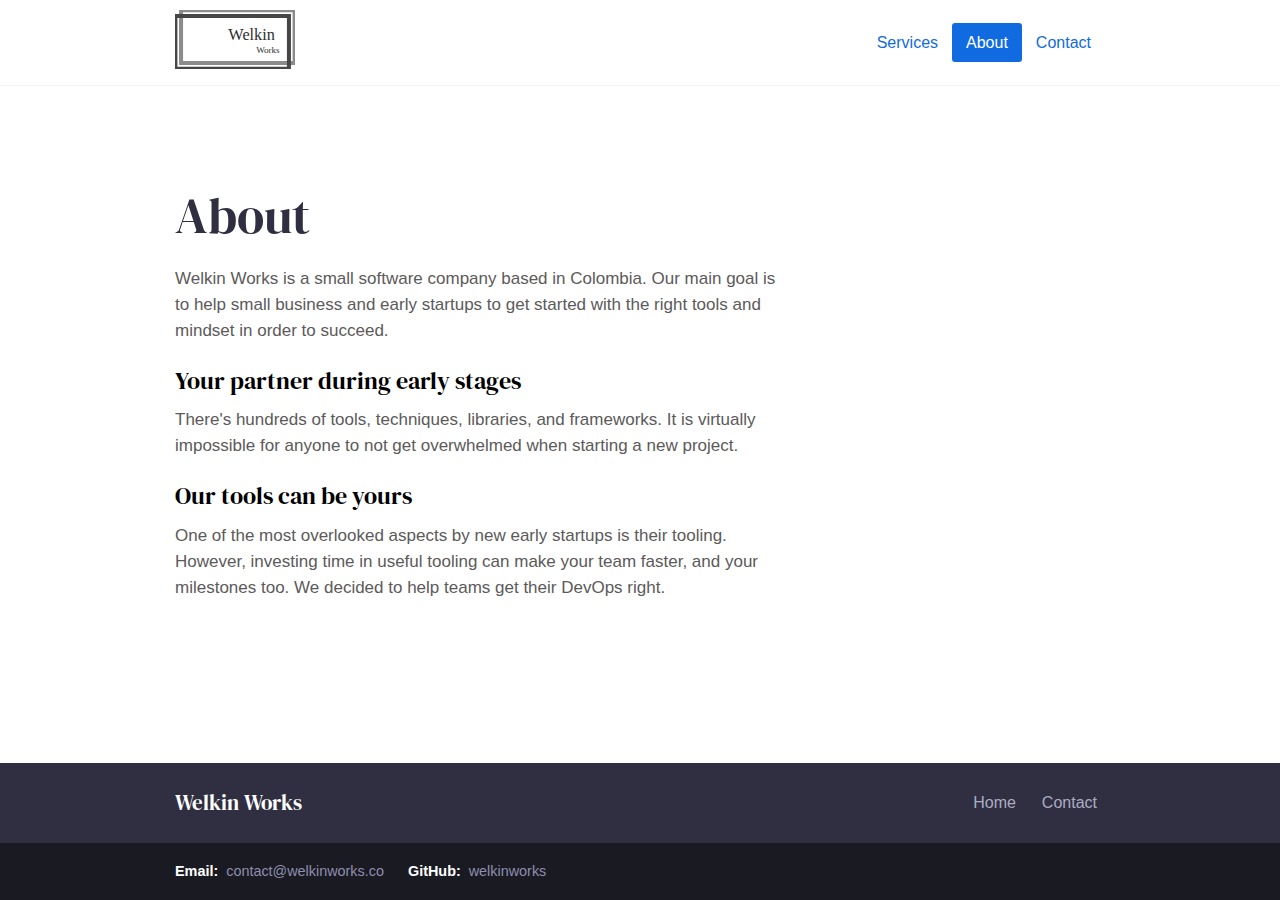
==== commit bbbe835c: "Fixed about" ====
--- a/about/index.html
+++ b/about/index.html
@@ -69,7 +69,7 @@
       </a>
     </div>
     <div class="logo-mobile">
-      <a href="https://welkinworks.co/"><img alt="Welkin Works" src="/images/logo-mobile.svg" /></a>
+      <a href="https://welkinworks.co/"><img alt="Welkin Works" src="/images/welkin-works-logo-mobile.svg" /></a>
     </div>
     <div id="main-menu" class="main-menu">
   <ul>
@@ -112,7 +112,9 @@
     <div class="col-12 col-md-8">
       <div class="service service-single">
         <h1 class="title">About</h1>
-        <div class="content"><p>Our main goal as a company is to make <strong>you</strong> successful.</p>
+        <div class="content"><p>Welkin Works is a small software company based in Colombia. Our main goal is
+to help small business and early startups to get started with the right tools
+and mindset in order to succeed.</p>
 <h2 id="your-partner-during-early-stages">Your partner during early stages</h2>
 <p>There's hundreds of tools, techniques, libraries, and frameworks. It is
 virtually impossible for anyone to not get overwhelmed when starting a new
